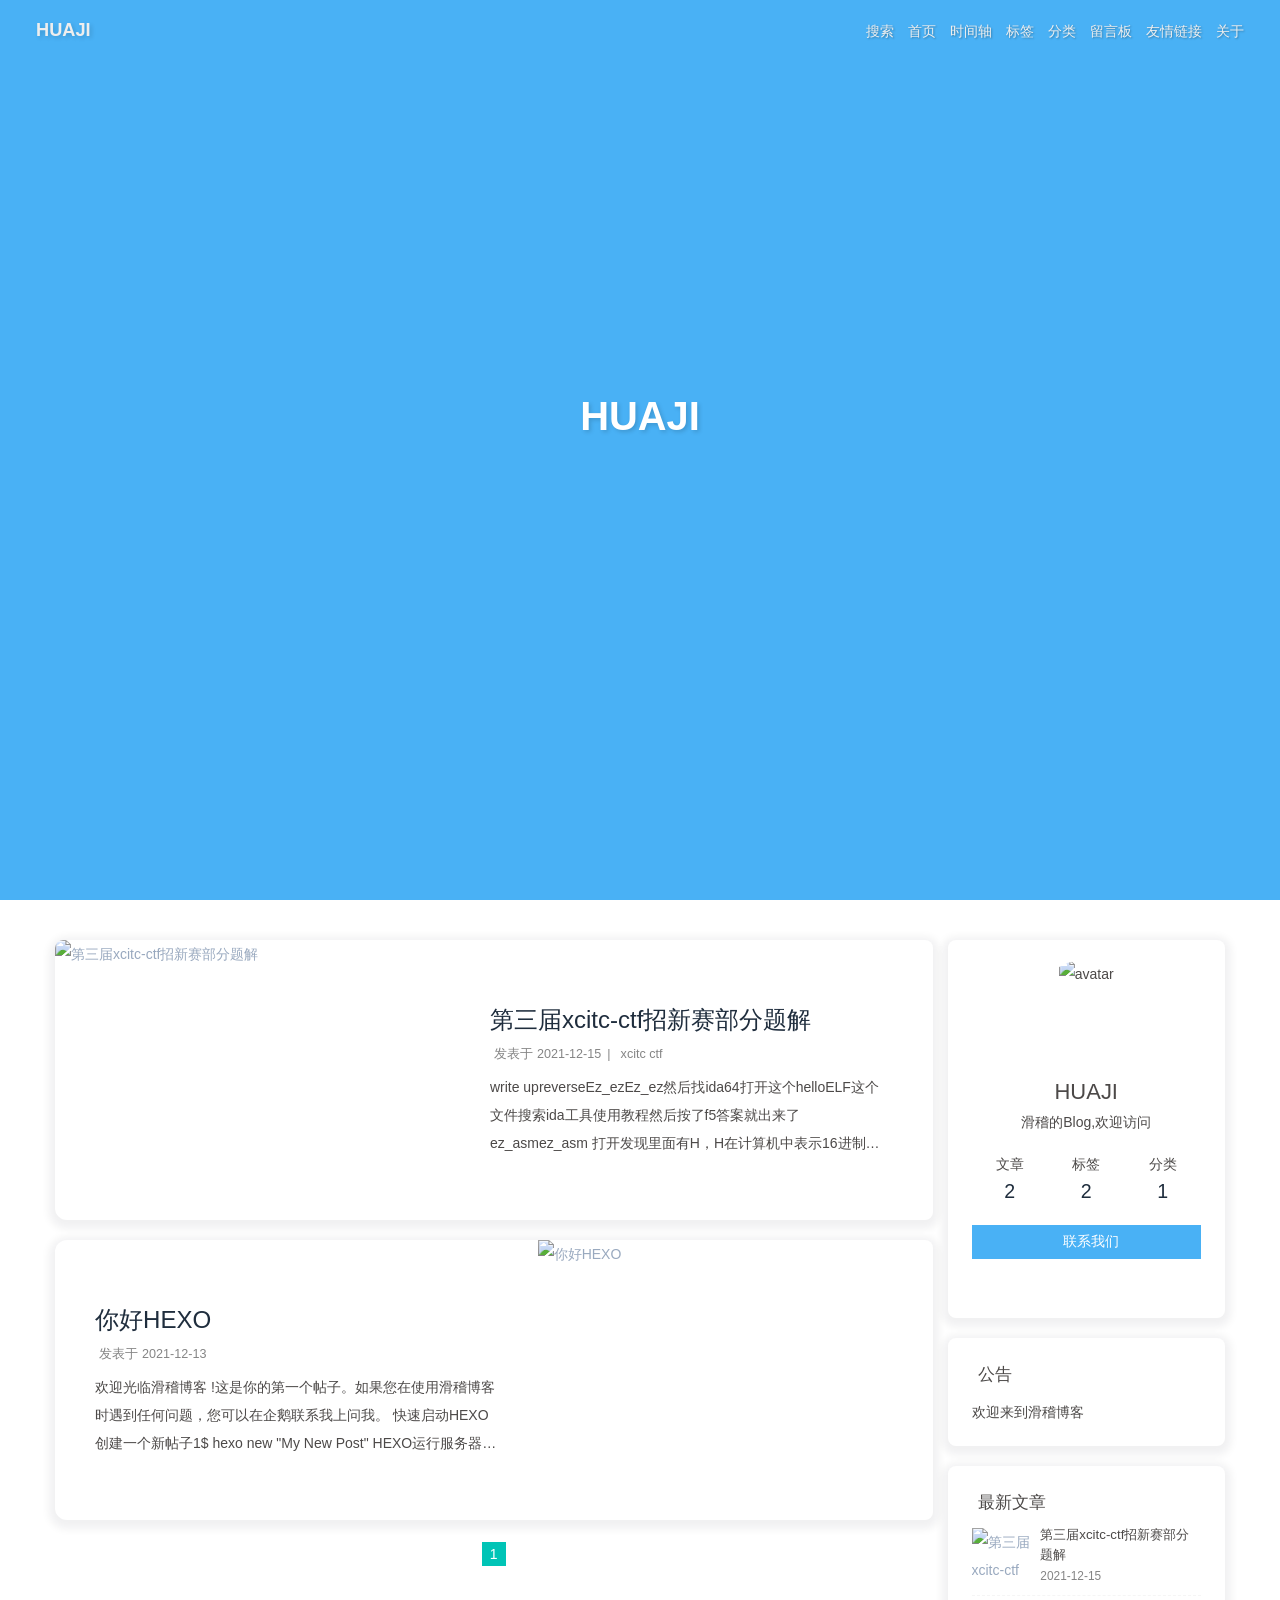
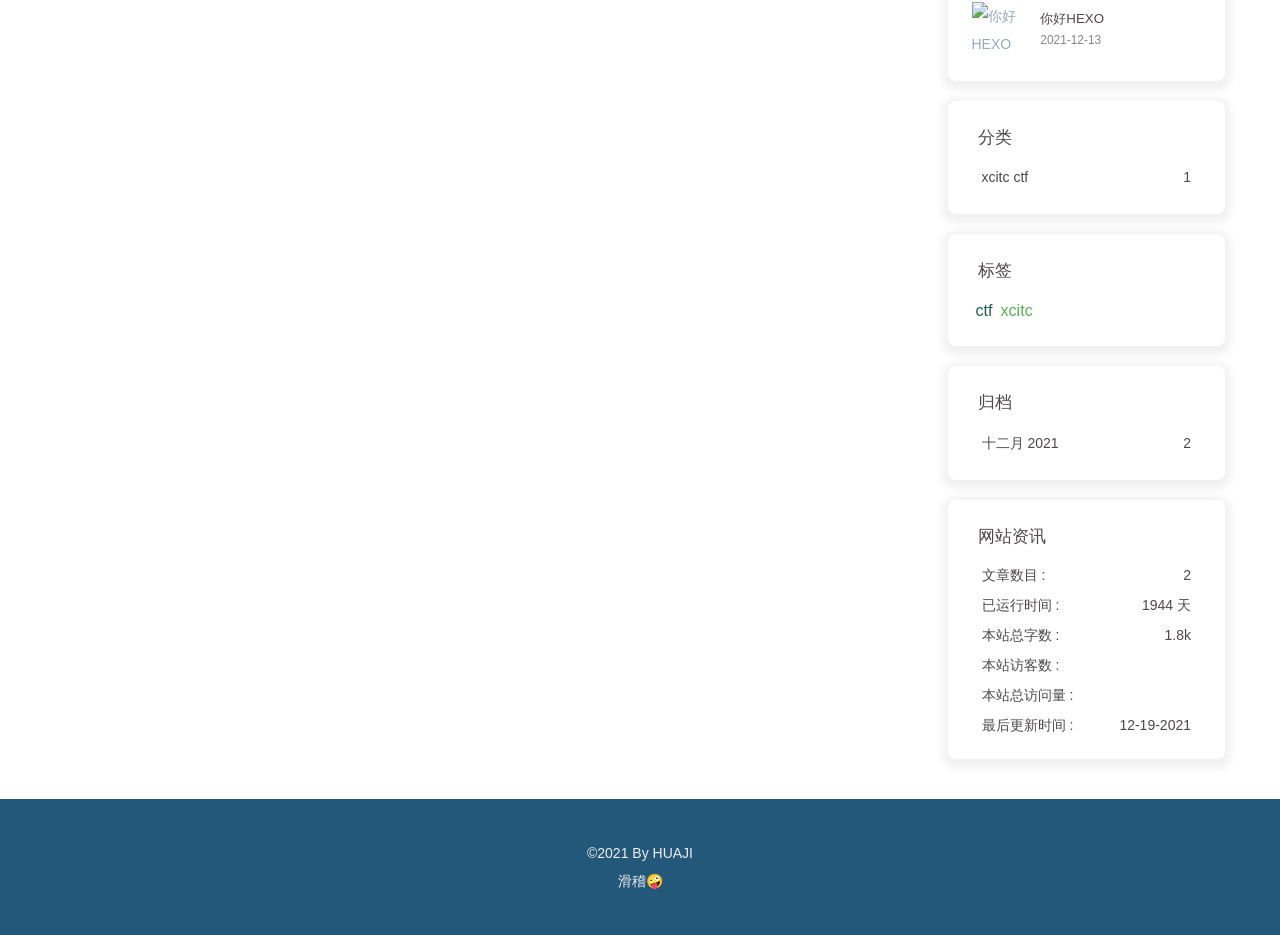
==== index.html @ 6707523e "Site updated: 2021-12-19 14:27:14" ====
<!DOCTYPE html><html lang="zh-CN" data-theme="light"><head><meta charset="UTF-8"><meta http-equiv="X-UA-Compatible" content="IE=edge"><meta name="viewport" content="width=device-width,initial-scale=1"><title>HUAJI - HUAJI</title><meta name="keywords" content="滑稽，滑稽的，滑稽的博客，这是一个滑稽的Blog，Funny The Bolg，Funny Bolg，"><meta name="author" content="HUAJI"><meta name="copyright" content="HUAJI"><meta name="format-detection" content="telephone=no"><meta name="theme-color" content="#ffffff"><meta name="description" content="滑稽的Blog,欢迎访问">
<meta property="og:type" content="website">
<meta property="og:title" content="HUAJI">
<meta property="og:url" content="https://huaji-ya.github.io/index.html">
<meta property="og:site_name" content="HUAJI">
<meta property="og:description" content="滑稽的Blog,欢迎访问">
<meta property="og:locale" content="zh_CN">
<meta property="og:image" content="https://www.helloimg.com/images/2021/08/10/Ct2WNr.jpg">
<meta property="article:author" content="HUAJI">
<meta property="article:tag" content="滑稽，滑稽的，滑稽的博客，这是一个滑稽的Blog，Funny The Bolg，Funny Bolg，">
<meta name="twitter:card" content="summary">
<meta name="twitter:image" content="https://www.helloimg.com/images/2021/08/10/Ct2WNr.jpg"><link rel="shortcut icon" href="https://gitee.com/huaji_admin/picgo/raw/master/img/1.png"><link rel="canonical" href="https://huaji-ya.github.io/"><link rel="preconnect" href="//cdn.jsdelivr.net"/><link rel="preconnect" href="//busuanzi.ibruce.info"/><link rel="stylesheet" href="/css/index.css"><link rel="stylesheet" href="https://cdn.jsdelivr.net/npm/@fortawesome/fontawesome-free/css/all.min.css" media="print" onload="this.media='all'"><script>const GLOBAL_CONFIG = { 
  root: '/',
  algolia: undefined,
  localSearch: {"path":"search.xml","languages":{"hits_empty":"找不到您查询的内容：${query}"}},
  translate: undefined,
  noticeOutdate: undefined,
  highlight: {"plugin":"highlighjs","highlightCopy":true,"highlightLang":true,"highlightHeightLimit":false},
  copy: {
    success: '复制成功',
    error: '复制错误',
    noSupport: '浏览器不支持'
  },
  relativeDate: {
    homepage: false,
    post: false
  },
  runtime: '天',
  date_suffix: {
    just: '刚刚',
    min: '分钟前',
    hour: '小时前',
    day: '天前',
    month: '个月前'
  },
  copyright: undefined,
  lightbox: 'fancybox',
  Snackbar: undefined,
  source: {
    jQuery: 'https://cdn.jsdelivr.net/npm/jquery@latest/dist/jquery.min.js',
    justifiedGallery: {
      js: 'https://cdn.jsdelivr.net/npm/justifiedGallery/dist/js/jquery.justifiedGallery.min.js',
      css: 'https://cdn.jsdelivr.net/npm/justifiedGallery/dist/css/justifiedGallery.min.css'
    },
    fancybox: {
      js: 'https://cdn.jsdelivr.net/npm/@fancyapps/fancybox@latest/dist/jquery.fancybox.min.js',
      css: 'https://cdn.jsdelivr.net/npm/@fancyapps/fancybox@latest/dist/jquery.fancybox.min.css'
    }
  },
  isPhotoFigcaption: false,
  islazyload: false,
  isanchor: false
}</script><script id="config-diff">var GLOBAL_CONFIG_SITE = {
  title: 'HUAJI',
  isPost: false,
  isHome: true,
  isHighlightShrink: false,
  isToc: false,
  postUpdate: '2021-12-19 14:27:12'
}</script><noscript><style type="text/css">
  #nav {
    opacity: 1
  }
  .justified-gallery img {
    opacity: 1
  }

  #recent-posts time,
  #post-meta time {
    display: inline !important
  }
</style></noscript><script>(win=>{
    win.saveToLocal = {
      set: function setWithExpiry(key, value, ttl) {
        if (ttl === 0) return
        const now = new Date()
        const expiryDay = ttl * 86400000
        const item = {
          value: value,
          expiry: now.getTime() + expiryDay,
        }
        localStorage.setItem(key, JSON.stringify(item))
      },

      get: function getWithExpiry(key) {
        const itemStr = localStorage.getItem(key)

        if (!itemStr) {
          return undefined
        }
        const item = JSON.parse(itemStr)
        const now = new Date()

        if (now.getTime() > item.expiry) {
          localStorage.removeItem(key)
          return undefined
        }
        return item.value
      }
    }
  
    win.getScript = url => new Promise((resolve, reject) => {
      const script = document.createElement('script')
      script.src = url
      script.async = true
      script.onerror = reject
      script.onload = script.onreadystatechange = function() {
        const loadState = this.readyState
        if (loadState && loadState !== 'loaded' && loadState !== 'complete') return
        script.onload = script.onreadystatechange = null
        resolve()
      }
      document.head.appendChild(script)
    })
  
      win.activateDarkMode = function () {
        document.documentElement.setAttribute('data-theme', 'dark')
        if (document.querySelector('meta[name="theme-color"]') !== null) {
          document.querySelector('meta[name="theme-color"]').setAttribute('content', '#0d0d0d')
        }
      }
      win.activateLightMode = function () {
        document.documentElement.setAttribute('data-theme', 'light')
        if (document.querySelector('meta[name="theme-color"]') !== null) {
          document.querySelector('meta[name="theme-color"]').setAttribute('content', '#ffffff')
        }
      }
      const t = saveToLocal.get('theme')
    
          if (t === 'dark') activateDarkMode()
          else if (t === 'light') activateLightMode()
        
      const asideStatus = saveToLocal.get('aside-status')
      if (asideStatus !== undefined) {
        if (asideStatus === 'hide') {
          document.documentElement.classList.add('hide-aside')
        } else {
          document.documentElement.classList.remove('hide-aside')
        }
      }
    
    const fontSizeVal = saveToLocal.get('global-font-size')
    if (fontSizeVal !== undefined) {
      document.documentElement.style.setProperty('--global-font-size', fontSizeVal + 'px')
    }
    
    const detectApple = () => {
      if (GLOBAL_CONFIG_SITE.isHome && /iPad|iPhone|iPod|Macintosh/.test(navigator.userAgent)){
        document.documentElement.classList.add('apple')
      }
    }
    detectApple()
    })(window)</script><meta name="generator" content="Hexo 5.4.0"></head><body><div id="loading-box"><div class="loading-left-bg"></div><div class="loading-right-bg"></div><div class="spinner-box"><div class="configure-border-1"><div class="configure-core"></div></div><div class="configure-border-2"><div class="configure-core"></div></div><div class="loading-word">加载中...</div></div></div><div id="web_bg"></div><div id="sidebar"><div id="menu-mask"></div><div id="sidebar-menus"><div class="avatar-img is-center"><img src="https://www.helloimg.com/images/2021/08/10/Ct2WNr.jpg" onerror="onerror=null;src='https://s4.ax1x.com/2021/12/15/ozqJfg.gif'" alt="avatar"/></div><div class="site-data"><div class="data-item is-center"><div class="data-item-link"><a href="/archives/"><div class="headline">文章</div><div class="length-num">2</div></a></div></div><div class="data-item is-center"><div class="data-item-link"><a href="/tags/"><div class="headline">标签</div><div class="length-num">2</div></a></div></div><div class="data-item is-center"><div class="data-item-link"><a href="/categories/"><div class="headline">分类</div><div class="length-num">1</div></a></div></div></div><hr/><div class="menus_items"><div class="menus_item"><a class="site-page" href="/"><i class="fa-fw fas fa-home"></i><span> 首页</span></a></div><div class="menus_item"><a class="site-page" href="/archives/"><i class="fa-fw fas fa-archive"></i><span> 时间轴</span></a></div><div class="menus_item"><a class="site-page" href="/tags/"><i class="fa-fw fas fa-tags"></i><span> 标签</span></a></div><div class="menus_item"><a class="site-page" href="/categories/"><i class="fa-fw fas fa-folder-open"></i><span> 分类</span></a></div><div class="menus_item"><a class="site-page" href="/messageboard/"><i class="fa-fw fas fa-paper-plane"></i><span> 留言板</span></a></div><div class="menus_item"><a class="site-page" href="/link/"><i class="fa-fw fas fa-link"></i><span> 友情链接</span></a></div><div class="menus_item"><a class="site-page" href="/about/"><i class="fa-fw fas fa-heart"></i><span> 关于</span></a></div></div></div></div><div class="page" id="body-wrap"><header class="full_page" id="page-header" style="background-image: url('https://www.helloimg.com/images/2021/12/14/Glvz9g.jpg')"><nav id="nav"><span id="blog_name"><a id="site-name" href="/">HUAJI</a></span><div id="menus"><div id="search-button"><a class="site-page social-icon search"><i class="fas fa-search fa-fw"></i><span> 搜索</span></a></div><div class="menus_items"><div class="menus_item"><a class="site-page" href="/"><i class="fa-fw fas fa-home"></i><span> 首页</span></a></div><div class="menus_item"><a class="site-page" href="/archives/"><i class="fa-fw fas fa-archive"></i><span> 时间轴</span></a></div><div class="menus_item"><a class="site-page" href="/tags/"><i class="fa-fw fas fa-tags"></i><span> 标签</span></a></div><div class="menus_item"><a class="site-page" href="/categories/"><i class="fa-fw fas fa-folder-open"></i><span> 分类</span></a></div><div class="menus_item"><a class="site-page" href="/messageboard/"><i class="fa-fw fas fa-paper-plane"></i><span> 留言板</span></a></div><div class="menus_item"><a class="site-page" href="/link/"><i class="fa-fw fas fa-link"></i><span> 友情链接</span></a></div><div class="menus_item"><a class="site-page" href="/about/"><i class="fa-fw fas fa-heart"></i><span> 关于</span></a></div></div><div id="toggle-menu"><a class="site-page"><i class="fas fa-bars fa-fw"></i></a></div></div></nav><div id="site-info"><h1 id="site-title">HUAJI</h1><div id="site-subtitle"><span id="subtitle"></span></div><div id="site_social_icons"><a class="social-icon" href="https://github.com/huaji-ya" target="_blank" title="Github"><i class="fab fa-github"></i></a><a class="social-icon" href="mailto:3514825663@qq.com" target="_blank" title="Email"><i class="fas fa-envelope"></i></a></div></div><div id="scroll-down"><i class="fas fa-angle-down scroll-down-effects"></i></div></header><main class="layout" id="content-inner"><div class="recent-posts" id="recent-posts"><div class="recent-post-item"><div class="post_cover left_radius"><a href="/2021/12/15/%E7%AC%AC%E4%B8%89%E5%B1%8Axcitc-ctf%E6%8B%9B%E6%96%B0%E8%B5%9B%E9%83%A8%E5%88%86%E9%A2%98%E8%A7%A3/" title="第三届xcitc-ctf招新赛部分题解">     <img class="post_bg" src="https://b.zhutix.com/bizhi/ysdmnh/08.jpg" onerror="this.onerror=null;this.src='https://s4.ax1x.com/2021/12/15/ozqEFO.jpg'" alt="第三届xcitc-ctf招新赛部分题解"></a></div><div class="recent-post-info"><a class="article-title" href="/2021/12/15/%E7%AC%AC%E4%B8%89%E5%B1%8Axcitc-ctf%E6%8B%9B%E6%96%B0%E8%B5%9B%E9%83%A8%E5%88%86%E9%A2%98%E8%A7%A3/" title="第三届xcitc-ctf招新赛部分题解">第三届xcitc-ctf招新赛部分题解</a><div class="article-meta-wrap"><span class="post-meta-date"><i class="far fa-calendar-alt"></i><span class="article-meta-label">发表于</span><time datetime="2021-12-15T02:11:10.006Z" title="发表于 2021-12-15 10:11:10">2021-12-15</time></span><span class="article-meta"><span class="article-meta__separator">|</span><i class="fas fa-inbox"></i><a class="article-meta__categories" href="/categories/xcitc-ctf/">xcitc ctf</a></span></div><div class="content">write upreverseEz_ezEz_ez然后找ida64打开这个helloELF这个文件搜索ida工具使用教程然后按了f5答案就出来了
ez_asmez_asm 打开发现里面有H，H在计算机中表示16进制，让后尝试16进制转换为10进制让后换算出来ASCII
依次类推转换完就是pflag{Hello_Assembly}
welcome_loginwelcome_login下载发现是一个可执行文件然后使用ida64打开发现没有然后使用ida32位打开选中几个字段然后跳转到地址然后上下找发现分成三段然后一个一个复制让后就出来了答案
WEB欢迎欢迎欢迎欢迎题首先打开里面的连接，习惯性的按f12查看内存中的源代码发现里面又一行注释falg.txt让后在端口后面/flag.txt发现flag{welcome_to_xcitc_21}
easyphpeasyphp进入先看if 条件 发现是get传参数flag如果等于0就输出结果
让后就开始做题端口后面加/?flag[]=0 结果就出来了flag{f97c5d29941bfb1b2fdab0874906ab82}
还不能相同？还不能相同？ ...</div></div></div><div class="recent-post-item"><div class="post_cover right_radius"><a href="/2021/12/13/hello-world/" title="你好HEXO">     <img class="post_bg" src="https://b.zhutix.com/bizhi/ysdmnh/05.jpg" onerror="this.onerror=null;this.src='https://s4.ax1x.com/2021/12/15/ozqEFO.jpg'" alt="你好HEXO"></a></div><div class="recent-post-info"><a class="article-title" href="/2021/12/13/hello-world/" title="你好HEXO">你好HEXO</a><div class="article-meta-wrap"><span class="post-meta-date"><i class="far fa-calendar-alt"></i><span class="article-meta-label">发表于</span><time datetime="2021-12-13T12:26:33.078Z" title="发表于 2021-12-13 20:26:33">2021-12-13</time></span></div><div class="content">欢迎光临滑稽博客 !这是你的第一个帖子。如果您在使用滑稽博客时遇到任何问题，您可以在企鹅联系我上问我。
快速启动HEXO创建一个新帖子1$ hexo new &quot;My New Post&quot;

HEXO运行服务器1$ hexo server

HEXO运行服务器1$ hexo generate

HEXO部署到远程站点1$ hexo deploy
</div></div></div><nav id="pagination"><div class="pagination"><span class="page-number current">1</span></div></nav></div><div class="aside-content" id="aside-content"><div class="card-widget card-info"><div class="is-center"><div class="avatar-img"><img src="https://www.helloimg.com/images/2021/08/10/Ct2WNr.jpg" onerror="this.onerror=null;this.src='https://s4.ax1x.com/2021/12/15/ozqJfg.gif'" alt="avatar"/></div><div class="author-info__name">HUAJI</div><div class="author-info__description">滑稽的Blog,欢迎访问</div></div><div class="card-info-data"><div class="card-info-data-item is-center"><a href="/archives/"><div class="headline">文章</div><div class="length-num">2</div></a></div><div class="card-info-data-item is-center"><a href="/tags/"><div class="headline">标签</div><div class="length-num">2</div></a></div><div class="card-info-data-item is-center"><a href="/categories/"><div class="headline">分类</div><div class="length-num">1</div></a></div></div><a class="button--animated" id="card-info-btn" target="_blank" rel="noopener" href="http://huajinet.cc/"><i class="fab fa-github"></i><span>联系我们</span></a><div class="card-info-social-icons is-center"><a class="social-icon" href="https://github.com/huaji-ya" target="_blank" title="Github"><i class="fab fa-github"></i></a><a class="social-icon" href="mailto:3514825663@qq.com" target="_blank" title="Email"><i class="fas fa-envelope"></i></a></div></div><div class="card-widget card-announcement"><div class="item-headline"><i class="fas fa-bullhorn card-announcement-animation"></i><span>公告</span></div><div class="announcement_content">欢迎来到滑稽博客</div></div><div class="sticky_layout"><div class="card-widget card-recent-post"><div class="item-headline"><i class="fas fa-history"></i><span>最新文章</span></div><div class="aside-list"><div class="aside-list-item"><a class="thumbnail" href="/2021/12/15/%E7%AC%AC%E4%B8%89%E5%B1%8Axcitc-ctf%E6%8B%9B%E6%96%B0%E8%B5%9B%E9%83%A8%E5%88%86%E9%A2%98%E8%A7%A3/" title="第三届xcitc-ctf招新赛部分题解"><img src="https://b.zhutix.com/bizhi/ysdmnh/08.jpg" onerror="this.onerror=null;this.src='https://s4.ax1x.com/2021/12/15/ozqEFO.jpg'" alt="第三届xcitc-ctf招新赛部分题解"/></a><div class="content"><a class="title" href="/2021/12/15/%E7%AC%AC%E4%B8%89%E5%B1%8Axcitc-ctf%E6%8B%9B%E6%96%B0%E8%B5%9B%E9%83%A8%E5%88%86%E9%A2%98%E8%A7%A3/" title="第三届xcitc-ctf招新赛部分题解">第三届xcitc-ctf招新赛部分题解</a><time datetime="2021-12-15T02:11:10.006Z" title="发表于 2021-12-15 10:11:10">2021-12-15</time></div></div><div class="aside-list-item"><a class="thumbnail" href="/2021/12/13/hello-world/" title="你好HEXO"><img src="https://b.zhutix.com/bizhi/ysdmnh/05.jpg" onerror="this.onerror=null;this.src='https://s4.ax1x.com/2021/12/15/ozqEFO.jpg'" alt="你好HEXO"/></a><div class="content"><a class="title" href="/2021/12/13/hello-world/" title="你好HEXO">你好HEXO</a><time datetime="2021-12-13T12:26:33.078Z" title="发表于 2021-12-13 20:26:33">2021-12-13</time></div></div></div></div><div class="card-widget card-categories"><div class="item-headline">
            <i class="fas fa-folder-open"></i>
            <span>分类</span>
            
            </div>
            <ul class="card-category-list" id="aside-cat-list">
            <li class="card-category-list-item "><a class="card-category-list-link" href="/categories/xcitc-ctf/"><span class="card-category-list-name">xcitc ctf</span><span class="card-category-list-count">1</span></a></li>
            </ul></div><div class="card-widget card-tags"><div class="item-headline"><i class="fas fa-tags"></i><span>标签</span></div><div class="card-tag-cloud"><a href="/tags/ctf/" style="font-size: 1.15em; color: rgb(30, 93, 83)">ctf</a><a href="/tags/xcitc/" style="font-size: 1.15em; color: rgb(86, 179, 79)">xcitc</a></div></div><div class="card-widget card-archives"><div class="item-headline"><i class="fas fa-archive"></i><span>归档</span></div><ul class="card-archive-list"><li class="card-archive-list-item"><a class="card-archive-list-link" href="/archives/2021/12/"><span class="card-archive-list-date">十二月 2021</span><span class="card-archive-list-count">2</span></a></li></ul></div><div class="card-widget card-webinfo"><div class="item-headline"><i class="fas fa-chart-line"></i><span>网站资讯</span></div><div class="webinfo"><div class="webinfo-item"><div class="item-name">文章数目 :</div><div class="item-count">2</div></div><div class="webinfo-item"><div class="item-name">已运行时间 :</div><div class="item-count" id="runtimeshow" data-publishDate="2021-08-09T16:00:00.000Z"></div></div><div class="webinfo-item"><div class="item-name">本站总字数 :</div><div class="item-count">1.8k</div></div><div class="webinfo-item"><div class="item-name">本站访客数 :</div><div class="item-count" id="busuanzi_value_site_uv"></div></div><div class="webinfo-item"><div class="item-name">本站总访问量 :</div><div class="item-count" id="busuanzi_value_site_pv"></div></div><div class="webinfo-item"><div class="item-name">最后更新时间 :</div><div class="item-count" id="last-push-date" data-lastPushDate="2021-12-19T06:27:12.243Z"></div></div></div></div></div></div></main><footer id="footer" style="background-image: url('https://www.helloimg.com/images/2021/12/14/Glvz9g.jpg')"><div id="footer-wrap"><div class="copyright">&copy;2021 By HUAJI</div><div class="footer_custom_text">滑稽🤪</div></div></footer></div><div id="rightside"><div id="rightside-config-hide"><button id="font-plus" type="button" title="放大字体"><i class="fas fa-plus"></i></button><button id="font-minus" type="button" title="缩小字体"><i class="fas fa-minus"></i></button><button id="darkmode" type="button" title="浅色和深色模式转换"><i class="fas fa-adjust"></i></button><button id="hide-aside-btn" type="button" title="单栏和双栏切换"><i class="fas fa-arrows-alt-h"></i></button></div><div id="rightside-config-show"><button id="rightside_config" type="button" title="设置"><i class="fas fa-cog fa-spin"></i></button><button id="go-up" type="button" title="回到顶部"><i class="fas fa-arrow-up"></i></button></div></div><div id="local-search"><div class="search-dialog"><div class="search-dialog__title" id="local-search-title">本地搜索</div><div id="local-input-panel"><div id="local-search-input"><div class="local-search-box"><input class="local-search-box--input" placeholder="搜索文章" type="text"/></div></div></div><hr/><div id="local-search-results"></div><span class="search-close-button"><i class="fas fa-times"></i></span></div><div id="search-mask"></div></div><div><script src="/js/utils.js"></script><script src="/js/main.js"></script><script src="https://cdn.jsdelivr.net/npm/instant.page/instantpage.min.js" type="module"></script><script src="/js/search/local-search.js"></script><script>var preloader = {
  endLoading: () => {
    document.body.style.overflow = 'auto';
    document.getElementById('loading-box').classList.add("loaded")
  },
  initLoading: () => {
    document.body.style.overflow = '';
    document.getElementById('loading-box').classList.remove("loaded")

  }
}
window.addEventListener('load',preloader.endLoading())</script><div class="js-pjax"><script>function subtitleType () {
  fetch('https://v1.hitokoto.cn')
    .then(response => response.json())
    .then(data => {
      if (true) {
        var from = '出自 ' + data.from
        var sub = "".length == 0 ? new Array() : "".split(',')
        var both = sub.unshift(data.hitokoto, from)
        var typed = new Typed('#subtitle', {
          strings: sub,
          startDelay: 300,
          typeSpeed: 150,
          loop: true,
          backSpeed: 50,
        })
      } else {
        document.getElementById('subtitle').innerHTML = data.hitokoto
      }
    })
}

if (true) {
  if (typeof Typed === 'function') {
    subtitleType()
  } else {
    getScript('https://cdn.jsdelivr.net/npm/typed.js/lib/typed.min.js').then(subtitleType)
  }
} else {
  subtitleType()
}
</script></div><canvas class="fireworks" mobile="false"></canvas><script src="https://cdn.jsdelivr.net/npm/butterfly-extsrc@1/dist/fireworks.min.js"></script><script defer="defer" id="fluttering_ribbon" mobile="true" src="https://cdn.jsdelivr.net/npm/butterfly-extsrc@1/dist/canvas-fluttering-ribbon.min.js"></script><script src="https://cdn.jsdelivr.net/npm/butterfly-extsrc@1/dist/activate-power-mode.min.js"></script><script>POWERMODE.colorful = true;
POWERMODE.shake = true;
POWERMODE.mobile = false;
document.body.addEventListener('input', POWERMODE);
</script><script id="click-heart" src="https://cdn.jsdelivr.net/npm/butterfly-extsrc@1/dist/click-heart.min.js" async="async" mobile="false"></script><script async data-pjax src="//busuanzi.ibruce.info/busuanzi/2.3/busuanzi.pure.mini.js"></script></div></body></html>
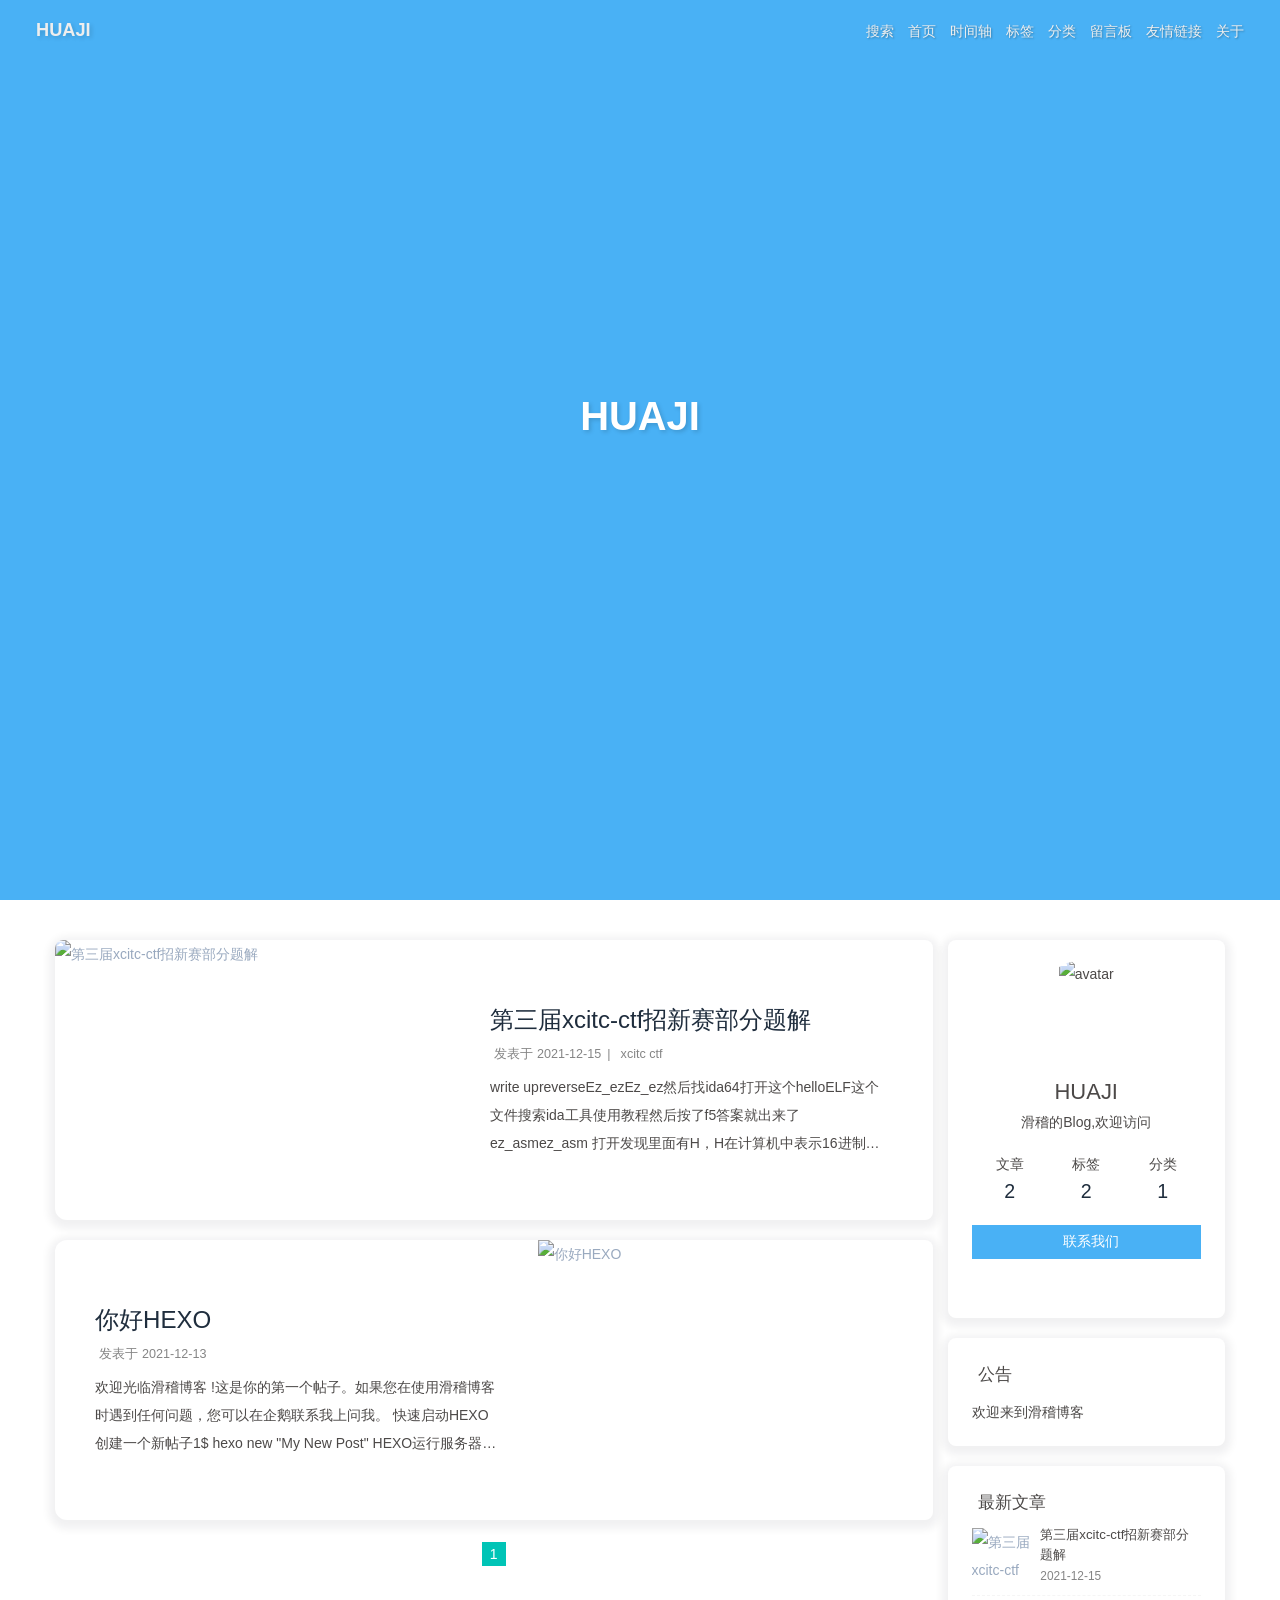
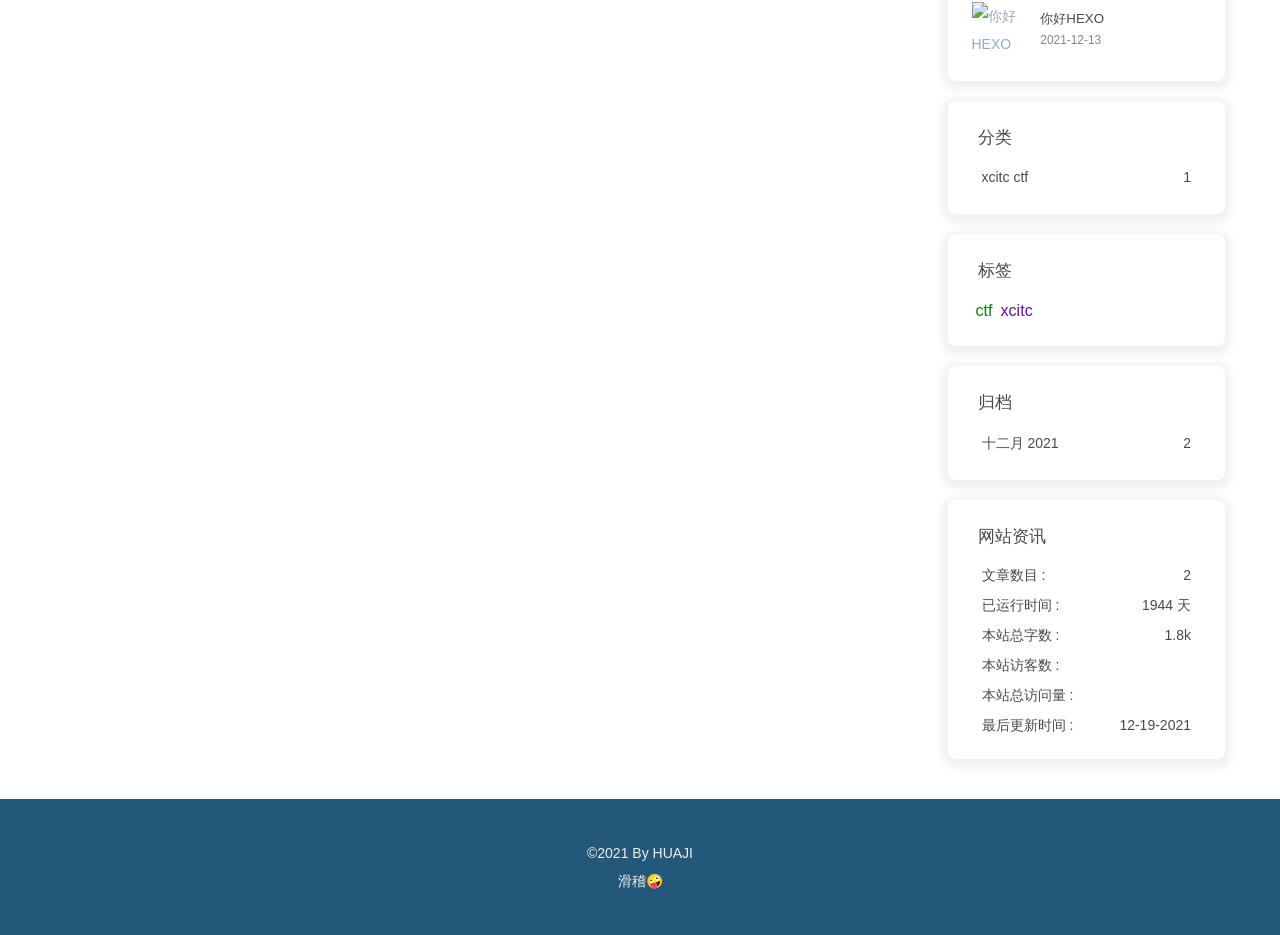
==== commit 26725593: "Site updated: 2021-12-19 14:27:55" ====
--- a/index.html
+++ b/index.html
@@ -56,7 +56,7 @@
   isHome: true,
   isHighlightShrink: false,
   isToc: false,
-  postUpdate: '2021-12-19 14:27:12'
+  postUpdate: '2021-12-19 14:27:53'
 }</script><noscript><style type="text/css">
   #nav {
     opacity: 1
@@ -172,7 +172,7 @@
             </div>
             <ul class="card-category-list" id="aside-cat-list">
             <li class="card-category-list-item "><a class="card-category-list-link" href="/categories/xcitc-ctf/"><span class="card-category-list-name">xcitc ctf</span><span class="card-category-list-count">1</span></a></li>
-            </ul></div><div class="card-widget card-tags"><div class="item-headline"><i class="fas fa-tags"></i><span>标签</span></div><div class="card-tag-cloud"><a href="/tags/ctf/" style="font-size: 1.15em; color: rgb(30, 93, 83)">ctf</a><a href="/tags/xcitc/" style="font-size: 1.15em; color: rgb(86, 179, 79)">xcitc</a></div></div><div class="card-widget card-archives"><div class="item-headline"><i class="fas fa-archive"></i><span>归档</span></div><ul class="card-archive-list"><li class="card-archive-list-item"><a class="card-archive-list-link" href="/archives/2021/12/"><span class="card-archive-list-date">十二月 2021</span><span class="card-archive-list-count">2</span></a></li></ul></div><div class="card-widget card-webinfo"><div class="item-headline"><i class="fas fa-chart-line"></i><span>网站资讯</span></div><div class="webinfo"><div class="webinfo-item"><div class="item-name">文章数目 :</div><div class="item-count">2</div></div><div class="webinfo-item"><div class="item-name">已运行时间 :</div><div class="item-count" id="runtimeshow" data-publishDate="2021-08-09T16:00:00.000Z"></div></div><div class="webinfo-item"><div class="item-name">本站总字数 :</div><div class="item-count">1.8k</div></div><div class="webinfo-item"><div class="item-name">本站访客数 :</div><div class="item-count" id="busuanzi_value_site_uv"></div></div><div class="webinfo-item"><div class="item-name">本站总访问量 :</div><div class="item-count" id="busuanzi_value_site_pv"></div></div><div class="webinfo-item"><div class="item-name">最后更新时间 :</div><div class="item-count" id="last-push-date" data-lastPushDate="2021-12-19T06:27:12.243Z"></div></div></div></div></div></div></main><footer id="footer" style="background-image: url('https://www.helloimg.com/images/2021/12/14/Glvz9g.jpg')"><div id="footer-wrap"><div class="copyright">&copy;2021 By HUAJI</div><div class="footer_custom_text">滑稽🤪</div></div></footer></div><div id="rightside"><div id="rightside-config-hide"><button id="font-plus" type="button" title="放大字体"><i class="fas fa-plus"></i></button><button id="font-minus" type="button" title="缩小字体"><i class="fas fa-minus"></i></button><button id="darkmode" type="button" title="浅色和深色模式转换"><i class="fas fa-adjust"></i></button><button id="hide-aside-btn" type="button" title="单栏和双栏切换"><i class="fas fa-arrows-alt-h"></i></button></div><div id="rightside-config-show"><button id="rightside_config" type="button" title="设置"><i class="fas fa-cog fa-spin"></i></button><button id="go-up" type="button" title="回到顶部"><i class="fas fa-arrow-up"></i></button></div></div><div id="local-search"><div class="search-dialog"><div class="search-dialog__title" id="local-search-title">本地搜索</div><div id="local-input-panel"><div id="local-search-input"><div class="local-search-box"><input class="local-search-box--input" placeholder="搜索文章" type="text"/></div></div></div><hr/><div id="local-search-results"></div><span class="search-close-button"><i class="fas fa-times"></i></span></div><div id="search-mask"></div></div><div><script src="/js/utils.js"></script><script src="/js/main.js"></script><script src="https://cdn.jsdelivr.net/npm/instant.page/instantpage.min.js" type="module"></script><script src="/js/search/local-search.js"></script><script>var preloader = {
+            </ul></div><div class="card-widget card-tags"><div class="item-headline"><i class="fas fa-tags"></i><span>标签</span></div><div class="card-tag-cloud"><a href="/tags/ctf/" style="font-size: 1.15em; color: rgb(5, 129, 20)">ctf</a><a href="/tags/xcitc/" style="font-size: 1.15em; color: rgb(107, 12, 190)">xcitc</a></div></div><div class="card-widget card-archives"><div class="item-headline"><i class="fas fa-archive"></i><span>归档</span></div><ul class="card-archive-list"><li class="card-archive-list-item"><a class="card-archive-list-link" href="/archives/2021/12/"><span class="card-archive-list-date">十二月 2021</span><span class="card-archive-list-count">2</span></a></li></ul></div><div class="card-widget card-webinfo"><div class="item-headline"><i class="fas fa-chart-line"></i><span>网站资讯</span></div><div class="webinfo"><div class="webinfo-item"><div class="item-name">文章数目 :</div><div class="item-count">2</div></div><div class="webinfo-item"><div class="item-name">已运行时间 :</div><div class="item-count" id="runtimeshow" data-publishDate="2021-08-09T16:00:00.000Z"></div></div><div class="webinfo-item"><div class="item-name">本站总字数 :</div><div class="item-count">1.8k</div></div><div class="webinfo-item"><div class="item-name">本站访客数 :</div><div class="item-count" id="busuanzi_value_site_uv"></div></div><div class="webinfo-item"><div class="item-name">本站总访问量 :</div><div class="item-count" id="busuanzi_value_site_pv"></div></div><div class="webinfo-item"><div class="item-name">最后更新时间 :</div><div class="item-count" id="last-push-date" data-lastPushDate="2021-12-19T06:27:53.160Z"></div></div></div></div></div></div></main><footer id="footer" style="background-image: url('https://www.helloimg.com/images/2021/12/14/Glvz9g.jpg')"><div id="footer-wrap"><div class="copyright">&copy;2021 By HUAJI</div><div class="footer_custom_text">滑稽🤪</div></div></footer></div><div id="rightside"><div id="rightside-config-hide"><button id="font-plus" type="button" title="放大字体"><i class="fas fa-plus"></i></button><button id="font-minus" type="button" title="缩小字体"><i class="fas fa-minus"></i></button><button id="darkmode" type="button" title="浅色和深色模式转换"><i class="fas fa-adjust"></i></button><button id="hide-aside-btn" type="button" title="单栏和双栏切换"><i class="fas fa-arrows-alt-h"></i></button></div><div id="rightside-config-show"><button id="rightside_config" type="button" title="设置"><i class="fas fa-cog fa-spin"></i></button><button id="go-up" type="button" title="回到顶部"><i class="fas fa-arrow-up"></i></button></div></div><div id="local-search"><div class="search-dialog"><div class="search-dialog__title" id="local-search-title">本地搜索</div><div id="local-input-panel"><div id="local-search-input"><div class="local-search-box"><input class="local-search-box--input" placeholder="搜索文章" type="text"/></div></div></div><hr/><div id="local-search-results"></div><span class="search-close-button"><i class="fas fa-times"></i></span></div><div id="search-mask"></div></div><div><script src="/js/utils.js"></script><script src="/js/main.js"></script><script src="https://cdn.jsdelivr.net/npm/instant.page/instantpage.min.js" type="module"></script><script src="/js/search/local-search.js"></script><script>var preloader = {
   endLoading: () => {
     document.body.style.overflow = 'auto';
     document.getElementById('loading-box').classList.add("loaded")
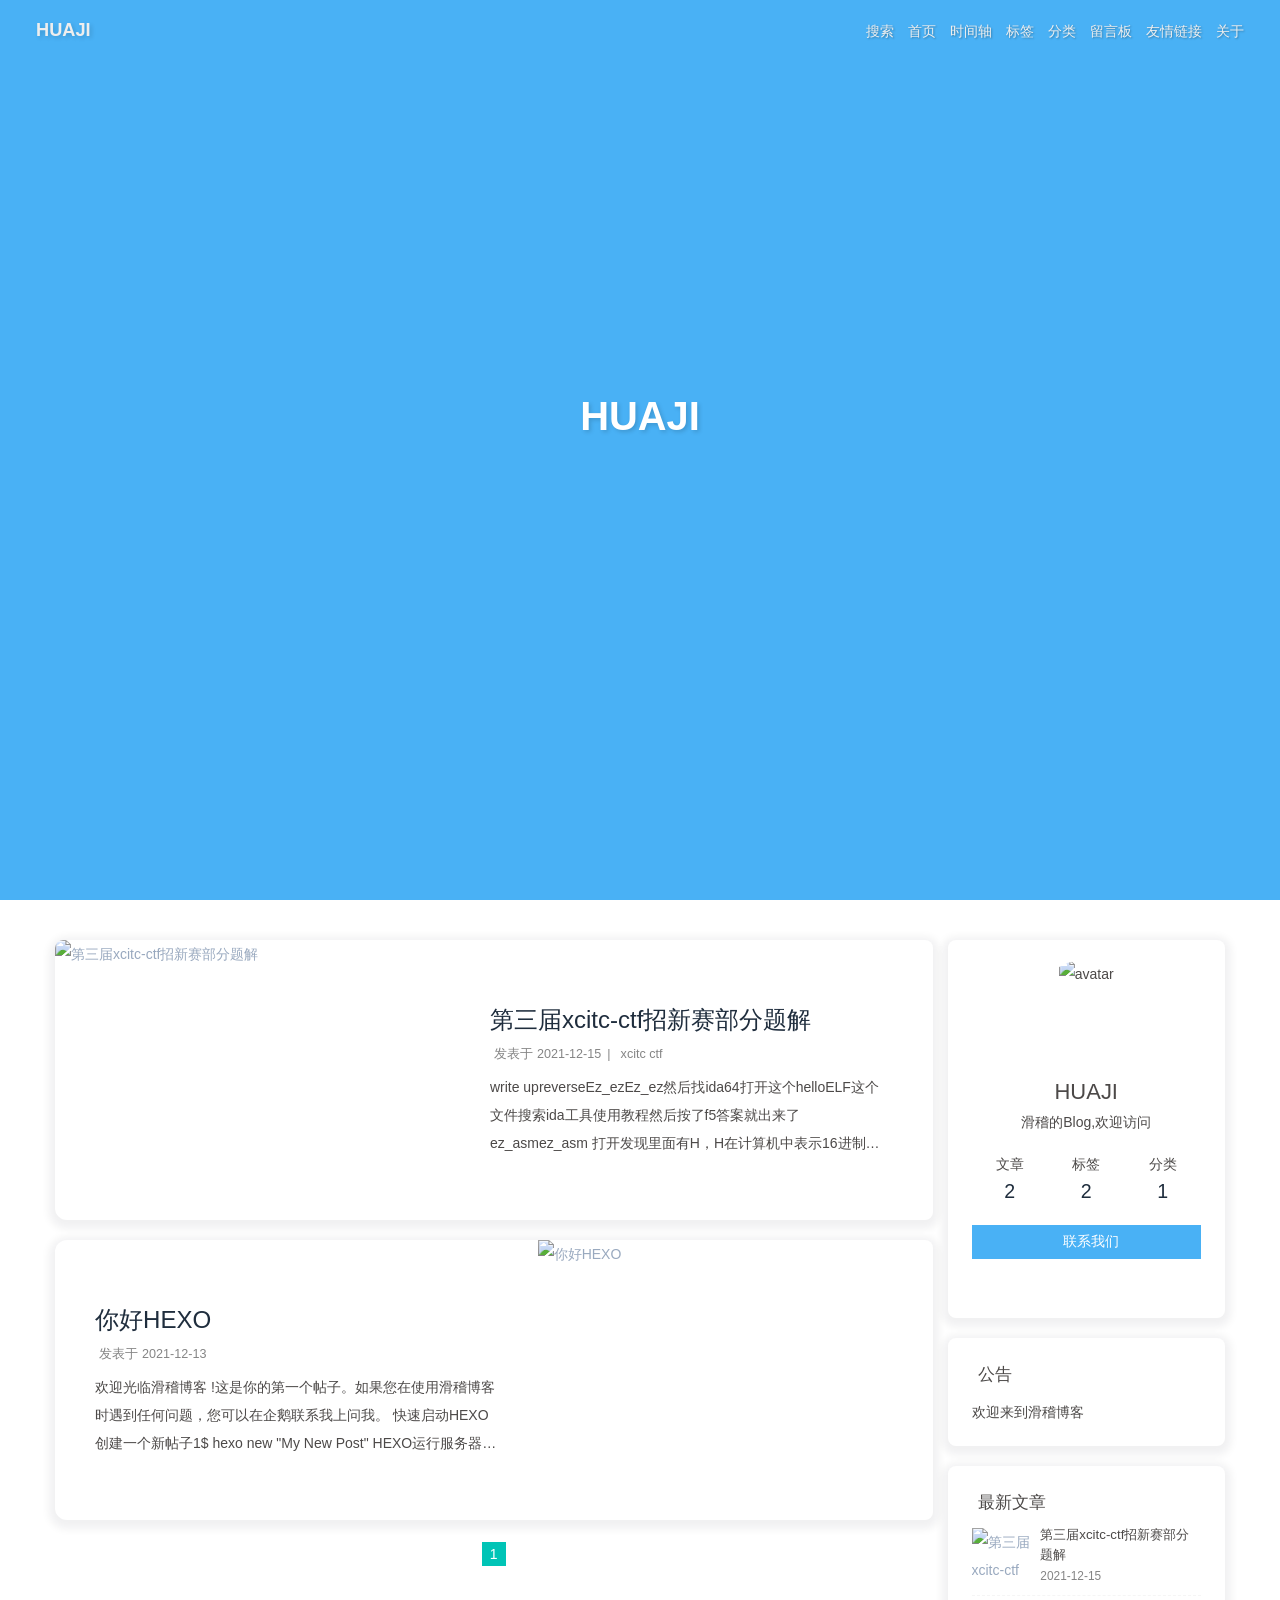
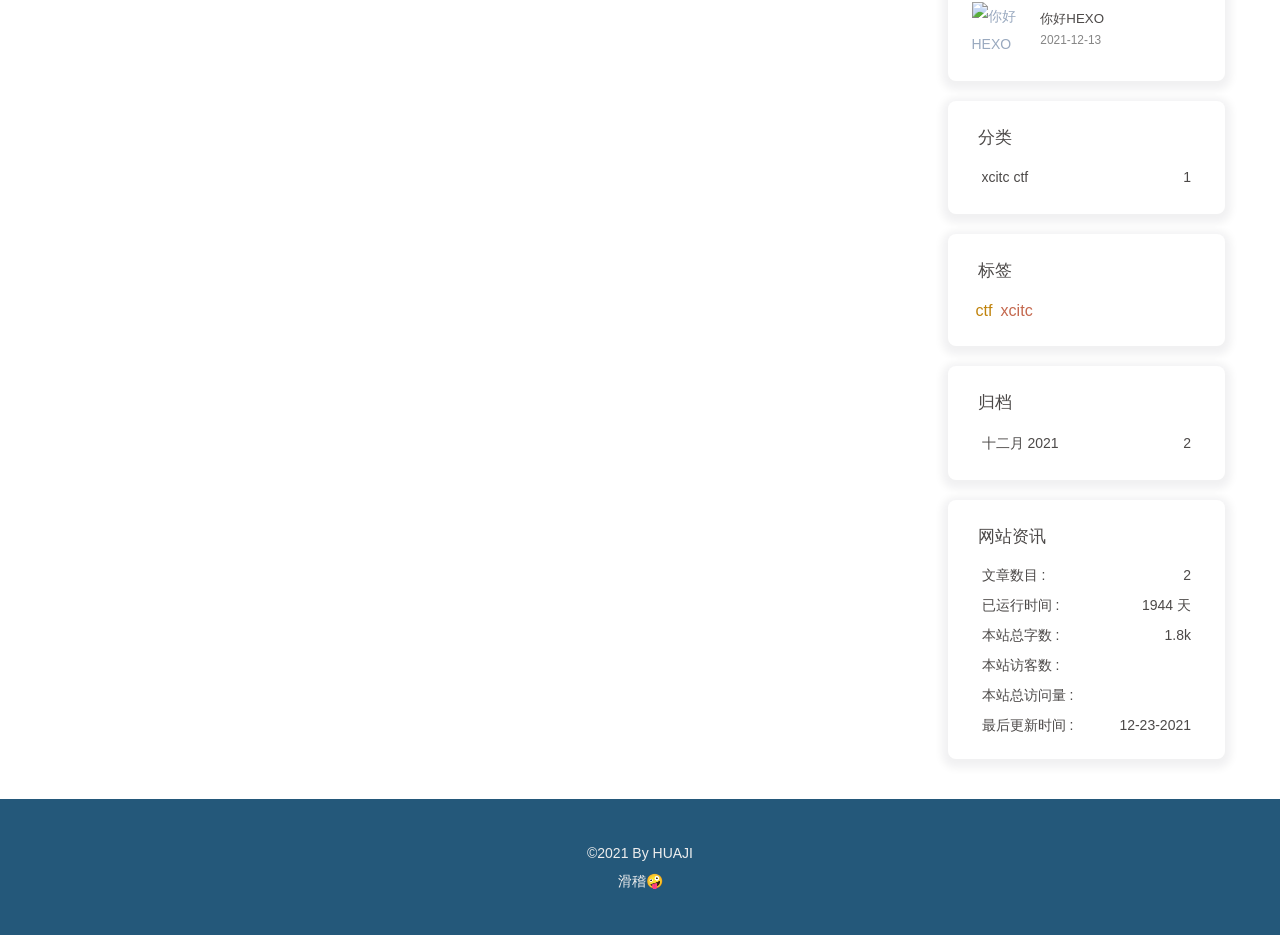
==== commit 72e3577b: "Site updated: 2021-12-23 14:19:37" ====
--- a/index.html
+++ b/index.html
@@ -56,7 +56,7 @@
   isHome: true,
   isHighlightShrink: false,
   isToc: false,
-  postUpdate: '2021-12-19 14:27:53'
+  postUpdate: '2021-12-23 14:19:35'
 }</script><noscript><style type="text/css">
   #nav {
     opacity: 1
@@ -172,7 +172,7 @@
             </div>
             <ul class="card-category-list" id="aside-cat-list">
             <li class="card-category-list-item "><a class="card-category-list-link" href="/categories/xcitc-ctf/"><span class="card-category-list-name">xcitc ctf</span><span class="card-category-list-count">1</span></a></li>
-            </ul></div><div class="card-widget card-tags"><div class="item-headline"><i class="fas fa-tags"></i><span>标签</span></div><div class="card-tag-cloud"><a href="/tags/ctf/" style="font-size: 1.15em; color: rgb(5, 129, 20)">ctf</a><a href="/tags/xcitc/" style="font-size: 1.15em; color: rgb(107, 12, 190)">xcitc</a></div></div><div class="card-widget card-archives"><div class="item-headline"><i class="fas fa-archive"></i><span>归档</span></div><ul class="card-archive-list"><li class="card-archive-list-item"><a class="card-archive-list-link" href="/archives/2021/12/"><span class="card-archive-list-date">十二月 2021</span><span class="card-archive-list-count">2</span></a></li></ul></div><div class="card-widget card-webinfo"><div class="item-headline"><i class="fas fa-chart-line"></i><span>网站资讯</span></div><div class="webinfo"><div class="webinfo-item"><div class="item-name">文章数目 :</div><div class="item-count">2</div></div><div class="webinfo-item"><div class="item-name">已运行时间 :</div><div class="item-count" id="runtimeshow" data-publishDate="2021-08-09T16:00:00.000Z"></div></div><div class="webinfo-item"><div class="item-name">本站总字数 :</div><div class="item-count">1.8k</div></div><div class="webinfo-item"><div class="item-name">本站访客数 :</div><div class="item-count" id="busuanzi_value_site_uv"></div></div><div class="webinfo-item"><div class="item-name">本站总访问量 :</div><div class="item-count" id="busuanzi_value_site_pv"></div></div><div class="webinfo-item"><div class="item-name">最后更新时间 :</div><div class="item-count" id="last-push-date" data-lastPushDate="2021-12-19T06:27:53.160Z"></div></div></div></div></div></div></main><footer id="footer" style="background-image: url('https://www.helloimg.com/images/2021/12/14/Glvz9g.jpg')"><div id="footer-wrap"><div class="copyright">&copy;2021 By HUAJI</div><div class="footer_custom_text">滑稽🤪</div></div></footer></div><div id="rightside"><div id="rightside-config-hide"><button id="font-plus" type="button" title="放大字体"><i class="fas fa-plus"></i></button><button id="font-minus" type="button" title="缩小字体"><i class="fas fa-minus"></i></button><button id="darkmode" type="button" title="浅色和深色模式转换"><i class="fas fa-adjust"></i></button><button id="hide-aside-btn" type="button" title="单栏和双栏切换"><i class="fas fa-arrows-alt-h"></i></button></div><div id="rightside-config-show"><button id="rightside_config" type="button" title="设置"><i class="fas fa-cog fa-spin"></i></button><button id="go-up" type="button" title="回到顶部"><i class="fas fa-arrow-up"></i></button></div></div><div id="local-search"><div class="search-dialog"><div class="search-dialog__title" id="local-search-title">本地搜索</div><div id="local-input-panel"><div id="local-search-input"><div class="local-search-box"><input class="local-search-box--input" placeholder="搜索文章" type="text"/></div></div></div><hr/><div id="local-search-results"></div><span class="search-close-button"><i class="fas fa-times"></i></span></div><div id="search-mask"></div></div><div><script src="/js/utils.js"></script><script src="/js/main.js"></script><script src="https://cdn.jsdelivr.net/npm/instant.page/instantpage.min.js" type="module"></script><script src="/js/search/local-search.js"></script><script>var preloader = {
+            </ul></div><div class="card-widget card-tags"><div class="item-headline"><i class="fas fa-tags"></i><span>标签</span></div><div class="card-tag-cloud"><a href="/tags/ctf/" style="font-size: 1.15em; color: rgb(192, 131, 12)">ctf</a><a href="/tags/xcitc/" style="font-size: 1.15em; color: rgb(196, 104, 78)">xcitc</a></div></div><div class="card-widget card-archives"><div class="item-headline"><i class="fas fa-archive"></i><span>归档</span></div><ul class="card-archive-list"><li class="card-archive-list-item"><a class="card-archive-list-link" href="/archives/2021/12/"><span class="card-archive-list-date">十二月 2021</span><span class="card-archive-list-count">2</span></a></li></ul></div><div class="card-widget card-webinfo"><div class="item-headline"><i class="fas fa-chart-line"></i><span>网站资讯</span></div><div class="webinfo"><div class="webinfo-item"><div class="item-name">文章数目 :</div><div class="item-count">2</div></div><div class="webinfo-item"><div class="item-name">已运行时间 :</div><div class="item-count" id="runtimeshow" data-publishDate="2021-08-09T16:00:00.000Z"></div></div><div class="webinfo-item"><div class="item-name">本站总字数 :</div><div class="item-count">1.8k</div></div><div class="webinfo-item"><div class="item-name">本站访客数 :</div><div class="item-count" id="busuanzi_value_site_uv"></div></div><div class="webinfo-item"><div class="item-name">本站总访问量 :</div><div class="item-count" id="busuanzi_value_site_pv"></div></div><div class="webinfo-item"><div class="item-name">最后更新时间 :</div><div class="item-count" id="last-push-date" data-lastPushDate="2021-12-23T06:19:35.138Z"></div></div></div></div></div></div></main><footer id="footer" style="background-image: url('https://www.helloimg.com/images/2021/12/14/Glvz9g.jpg')"><div id="footer-wrap"><div class="copyright">&copy;2021 By HUAJI</div><div class="footer_custom_text">滑稽🤪</div></div></footer></div><div id="rightside"><div id="rightside-config-hide"><button id="font-plus" type="button" title="放大字体"><i class="fas fa-plus"></i></button><button id="font-minus" type="button" title="缩小字体"><i class="fas fa-minus"></i></button><button id="darkmode" type="button" title="浅色和深色模式转换"><i class="fas fa-adjust"></i></button><button id="hide-aside-btn" type="button" title="单栏和双栏切换"><i class="fas fa-arrows-alt-h"></i></button></div><div id="rightside-config-show"><button id="rightside_config" type="button" title="设置"><i class="fas fa-cog fa-spin"></i></button><button id="go-up" type="button" title="回到顶部"><i class="fas fa-arrow-up"></i></button></div></div><div id="local-search"><div class="search-dialog"><div class="search-dialog__title" id="local-search-title">本地搜索</div><div id="local-input-panel"><div id="local-search-input"><div class="local-search-box"><input class="local-search-box--input" placeholder="搜索文章" type="text"/></div></div></div><hr/><div id="local-search-results"></div><span class="search-close-button"><i class="fas fa-times"></i></span></div><div id="search-mask"></div></div><div><script src="/js/utils.js"></script><script src="/js/main.js"></script><script src="https://cdn.jsdelivr.net/npm/instant.page/instantpage.min.js" type="module"></script><script src="/js/search/local-search.js"></script><script>var preloader = {
   endLoading: () => {
     document.body.style.overflow = 'auto';
     document.getElementById('loading-box').classList.add("loaded")
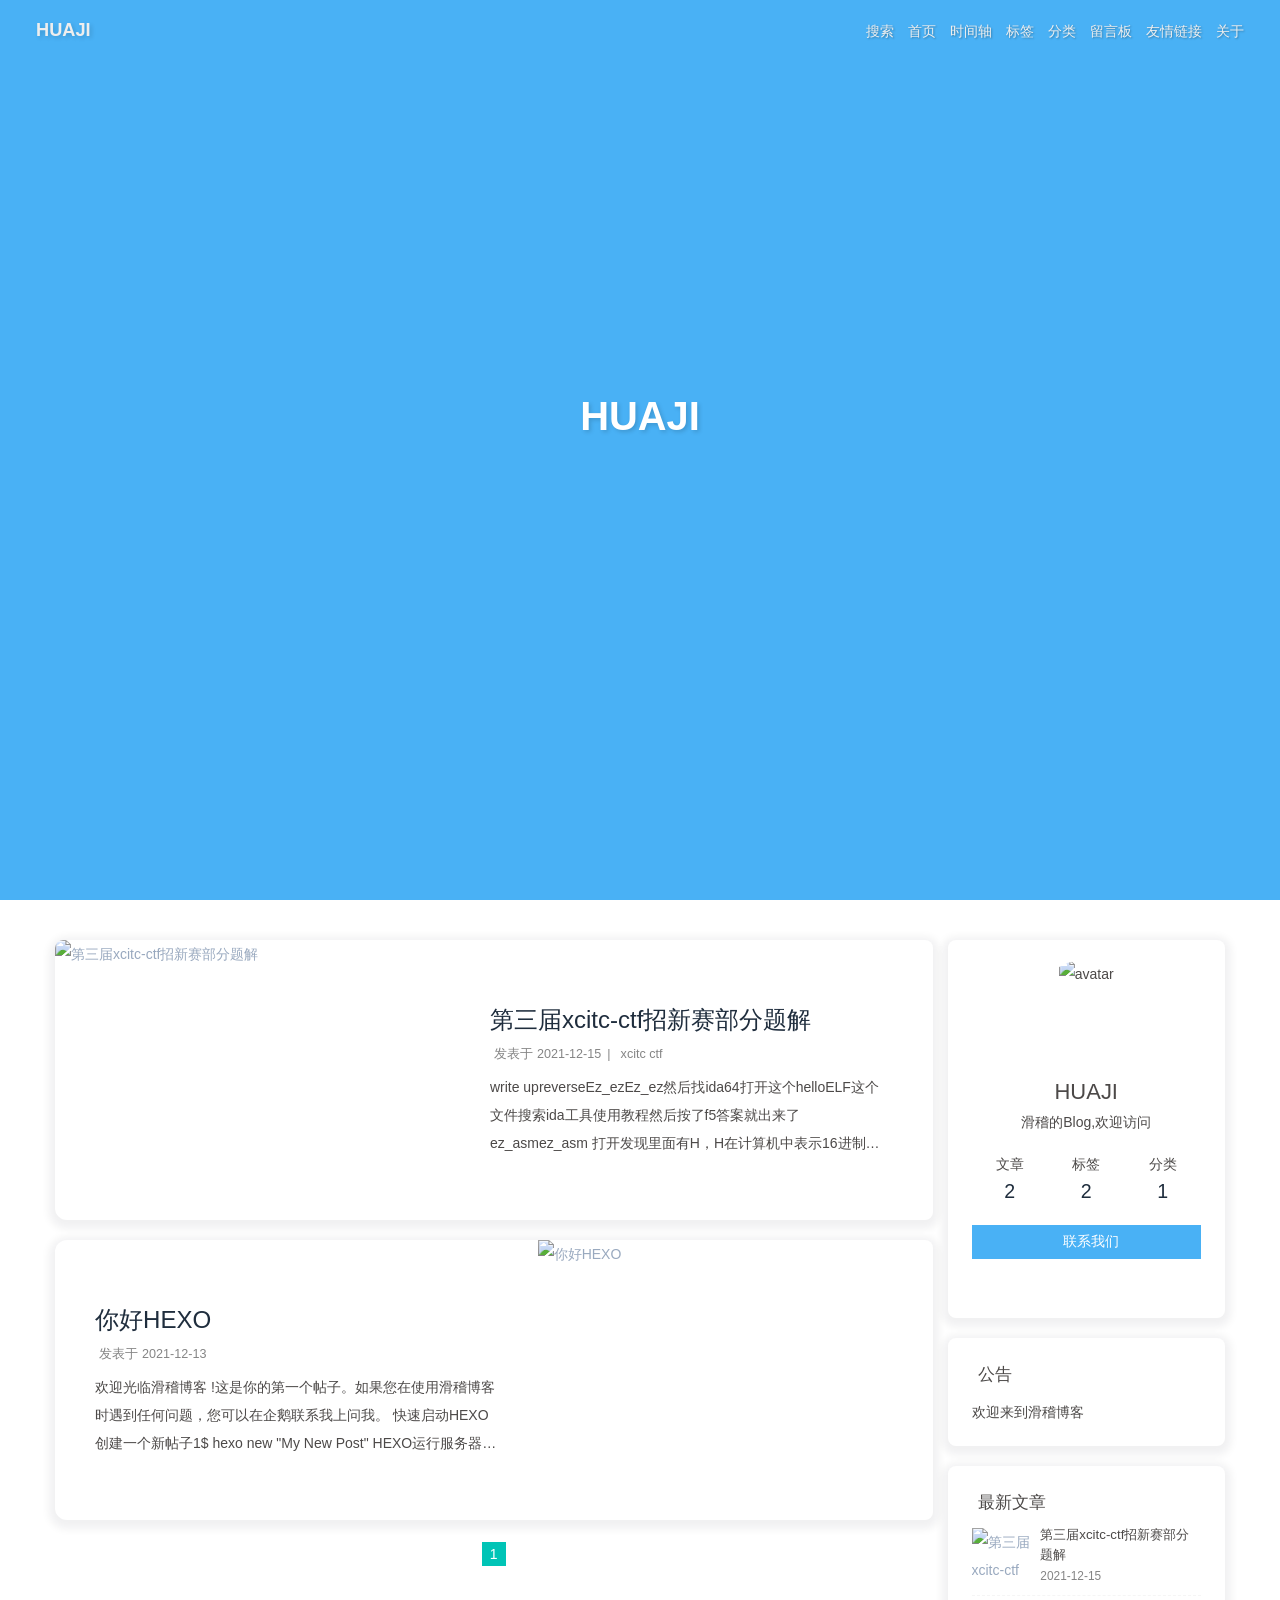
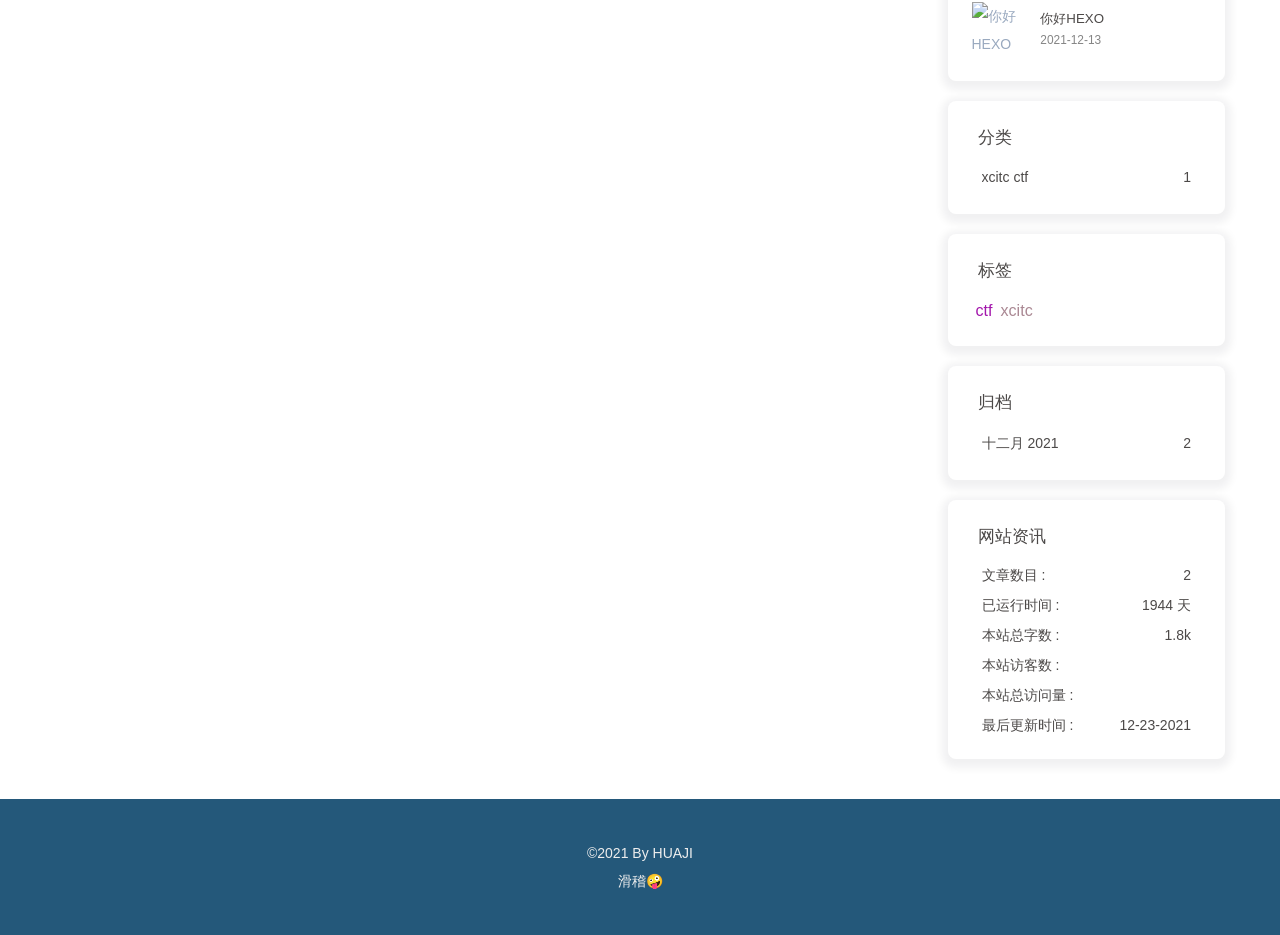
==== commit 7bf68221: "Site updated: 2021-12-23 14:21:07" ====
--- a/index.html
+++ b/index.html
@@ -56,7 +56,7 @@
   isHome: true,
   isHighlightShrink: false,
   isToc: false,
-  postUpdate: '2021-12-23 14:19:35'
+  postUpdate: '2021-12-23 14:21:04'
 }</script><noscript><style type="text/css">
   #nav {
     opacity: 1
@@ -172,7 +172,7 @@
             </div>
             <ul class="card-category-list" id="aside-cat-list">
             <li class="card-category-list-item "><a class="card-category-list-link" href="/categories/xcitc-ctf/"><span class="card-category-list-name">xcitc ctf</span><span class="card-category-list-count">1</span></a></li>
-            </ul></div><div class="card-widget card-tags"><div class="item-headline"><i class="fas fa-tags"></i><span>标签</span></div><div class="card-tag-cloud"><a href="/tags/ctf/" style="font-size: 1.15em; color: rgb(192, 131, 12)">ctf</a><a href="/tags/xcitc/" style="font-size: 1.15em; color: rgb(196, 104, 78)">xcitc</a></div></div><div class="card-widget card-archives"><div class="item-headline"><i class="fas fa-archive"></i><span>归档</span></div><ul class="card-archive-list"><li class="card-archive-list-item"><a class="card-archive-list-link" href="/archives/2021/12/"><span class="card-archive-list-date">十二月 2021</span><span class="card-archive-list-count">2</span></a></li></ul></div><div class="card-widget card-webinfo"><div class="item-headline"><i class="fas fa-chart-line"></i><span>网站资讯</span></div><div class="webinfo"><div class="webinfo-item"><div class="item-name">文章数目 :</div><div class="item-count">2</div></div><div class="webinfo-item"><div class="item-name">已运行时间 :</div><div class="item-count" id="runtimeshow" data-publishDate="2021-08-09T16:00:00.000Z"></div></div><div class="webinfo-item"><div class="item-name">本站总字数 :</div><div class="item-count">1.8k</div></div><div class="webinfo-item"><div class="item-name">本站访客数 :</div><div class="item-count" id="busuanzi_value_site_uv"></div></div><div class="webinfo-item"><div class="item-name">本站总访问量 :</div><div class="item-count" id="busuanzi_value_site_pv"></div></div><div class="webinfo-item"><div class="item-name">最后更新时间 :</div><div class="item-count" id="last-push-date" data-lastPushDate="2021-12-23T06:19:35.138Z"></div></div></div></div></div></div></main><footer id="footer" style="background-image: url('https://www.helloimg.com/images/2021/12/14/Glvz9g.jpg')"><div id="footer-wrap"><div class="copyright">&copy;2021 By HUAJI</div><div class="footer_custom_text">滑稽🤪</div></div></footer></div><div id="rightside"><div id="rightside-config-hide"><button id="font-plus" type="button" title="放大字体"><i class="fas fa-plus"></i></button><button id="font-minus" type="button" title="缩小字体"><i class="fas fa-minus"></i></button><button id="darkmode" type="button" title="浅色和深色模式转换"><i class="fas fa-adjust"></i></button><button id="hide-aside-btn" type="button" title="单栏和双栏切换"><i class="fas fa-arrows-alt-h"></i></button></div><div id="rightside-config-show"><button id="rightside_config" type="button" title="设置"><i class="fas fa-cog fa-spin"></i></button><button id="go-up" type="button" title="回到顶部"><i class="fas fa-arrow-up"></i></button></div></div><div id="local-search"><div class="search-dialog"><div class="search-dialog__title" id="local-search-title">本地搜索</div><div id="local-input-panel"><div id="local-search-input"><div class="local-search-box"><input class="local-search-box--input" placeholder="搜索文章" type="text"/></div></div></div><hr/><div id="local-search-results"></div><span class="search-close-button"><i class="fas fa-times"></i></span></div><div id="search-mask"></div></div><div><script src="/js/utils.js"></script><script src="/js/main.js"></script><script src="https://cdn.jsdelivr.net/npm/instant.page/instantpage.min.js" type="module"></script><script src="/js/search/local-search.js"></script><script>var preloader = {
+            </ul></div><div class="card-widget card-tags"><div class="item-headline"><i class="fas fa-tags"></i><span>标签</span></div><div class="card-tag-cloud"><a href="/tags/ctf/" style="font-size: 1.15em; color: rgb(163, 23, 172)">ctf</a><a href="/tags/xcitc/" style="font-size: 1.15em; color: rgb(170, 136, 147)">xcitc</a></div></div><div class="card-widget card-archives"><div class="item-headline"><i class="fas fa-archive"></i><span>归档</span></div><ul class="card-archive-list"><li class="card-archive-list-item"><a class="card-archive-list-link" href="/archives/2021/12/"><span class="card-archive-list-date">十二月 2021</span><span class="card-archive-list-count">2</span></a></li></ul></div><div class="card-widget card-webinfo"><div class="item-headline"><i class="fas fa-chart-line"></i><span>网站资讯</span></div><div class="webinfo"><div class="webinfo-item"><div class="item-name">文章数目 :</div><div class="item-count">2</div></div><div class="webinfo-item"><div class="item-name">已运行时间 :</div><div class="item-count" id="runtimeshow" data-publishDate="2021-08-09T16:00:00.000Z"></div></div><div class="webinfo-item"><div class="item-name">本站总字数 :</div><div class="item-count">1.8k</div></div><div class="webinfo-item"><div class="item-name">本站访客数 :</div><div class="item-count" id="busuanzi_value_site_uv"></div></div><div class="webinfo-item"><div class="item-name">本站总访问量 :</div><div class="item-count" id="busuanzi_value_site_pv"></div></div><div class="webinfo-item"><div class="item-name">最后更新时间 :</div><div class="item-count" id="last-push-date" data-lastPushDate="2021-12-23T06:21:04.747Z"></div></div></div></div></div></div></main><footer id="footer" style="background-image: url('https://www.helloimg.com/images/2021/12/14/Glvz9g.jpg')"><div id="footer-wrap"><div class="copyright">&copy;2021 By HUAJI</div><div class="footer_custom_text">滑稽🤪</div></div></footer></div><div id="rightside"><div id="rightside-config-hide"><button id="font-plus" type="button" title="放大字体"><i class="fas fa-plus"></i></button><button id="font-minus" type="button" title="缩小字体"><i class="fas fa-minus"></i></button><button id="darkmode" type="button" title="浅色和深色模式转换"><i class="fas fa-adjust"></i></button><button id="hide-aside-btn" type="button" title="单栏和双栏切换"><i class="fas fa-arrows-alt-h"></i></button></div><div id="rightside-config-show"><button id="rightside_config" type="button" title="设置"><i class="fas fa-cog fa-spin"></i></button><button id="go-up" type="button" title="回到顶部"><i class="fas fa-arrow-up"></i></button></div></div><div id="local-search"><div class="search-dialog"><div class="search-dialog__title" id="local-search-title">本地搜索</div><div id="local-input-panel"><div id="local-search-input"><div class="local-search-box"><input class="local-search-box--input" placeholder="搜索文章" type="text"/></div></div></div><hr/><div id="local-search-results"></div><span class="search-close-button"><i class="fas fa-times"></i></span></div><div id="search-mask"></div></div><div><script src="/js/utils.js"></script><script src="/js/main.js"></script><script src="https://cdn.jsdelivr.net/npm/instant.page/instantpage.min.js" type="module"></script><script src="/js/search/local-search.js"></script><script>var preloader = {
   endLoading: () => {
     document.body.style.overflow = 'auto';
     document.getElementById('loading-box').classList.add("loaded")
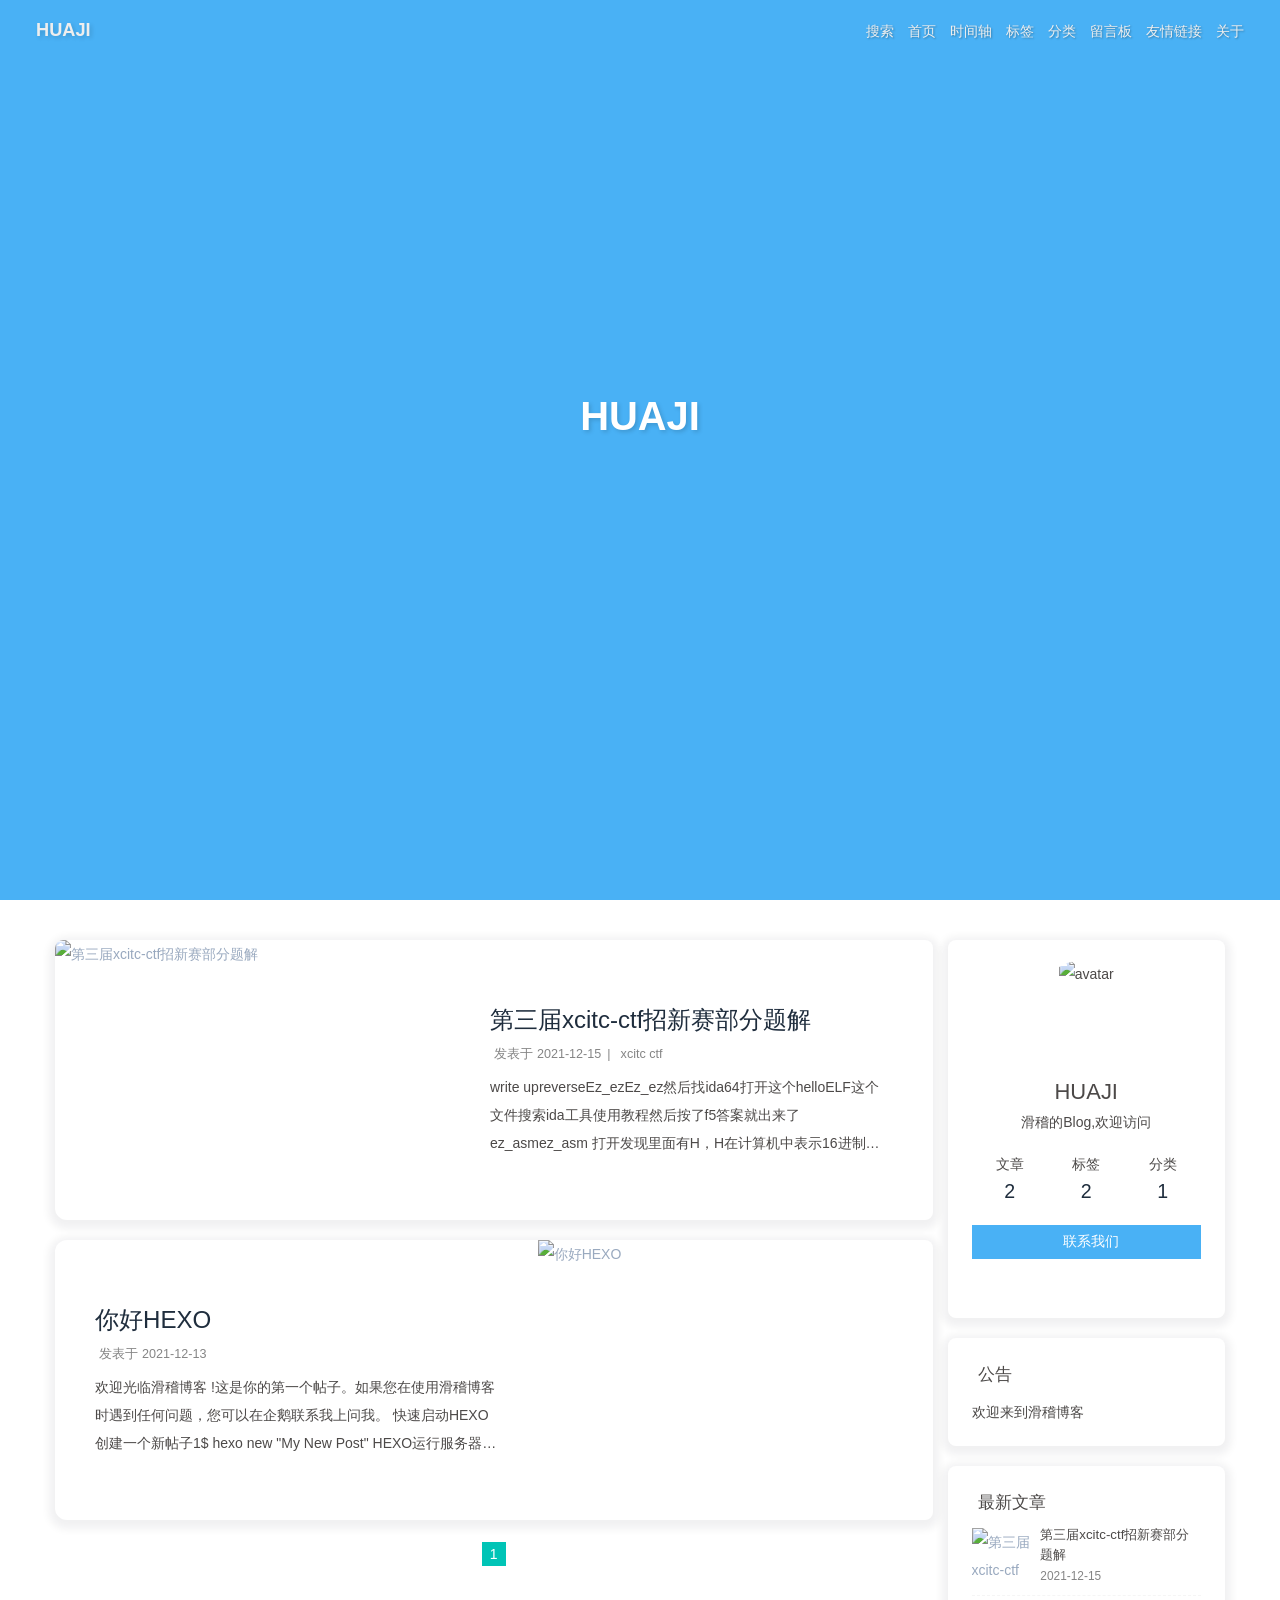
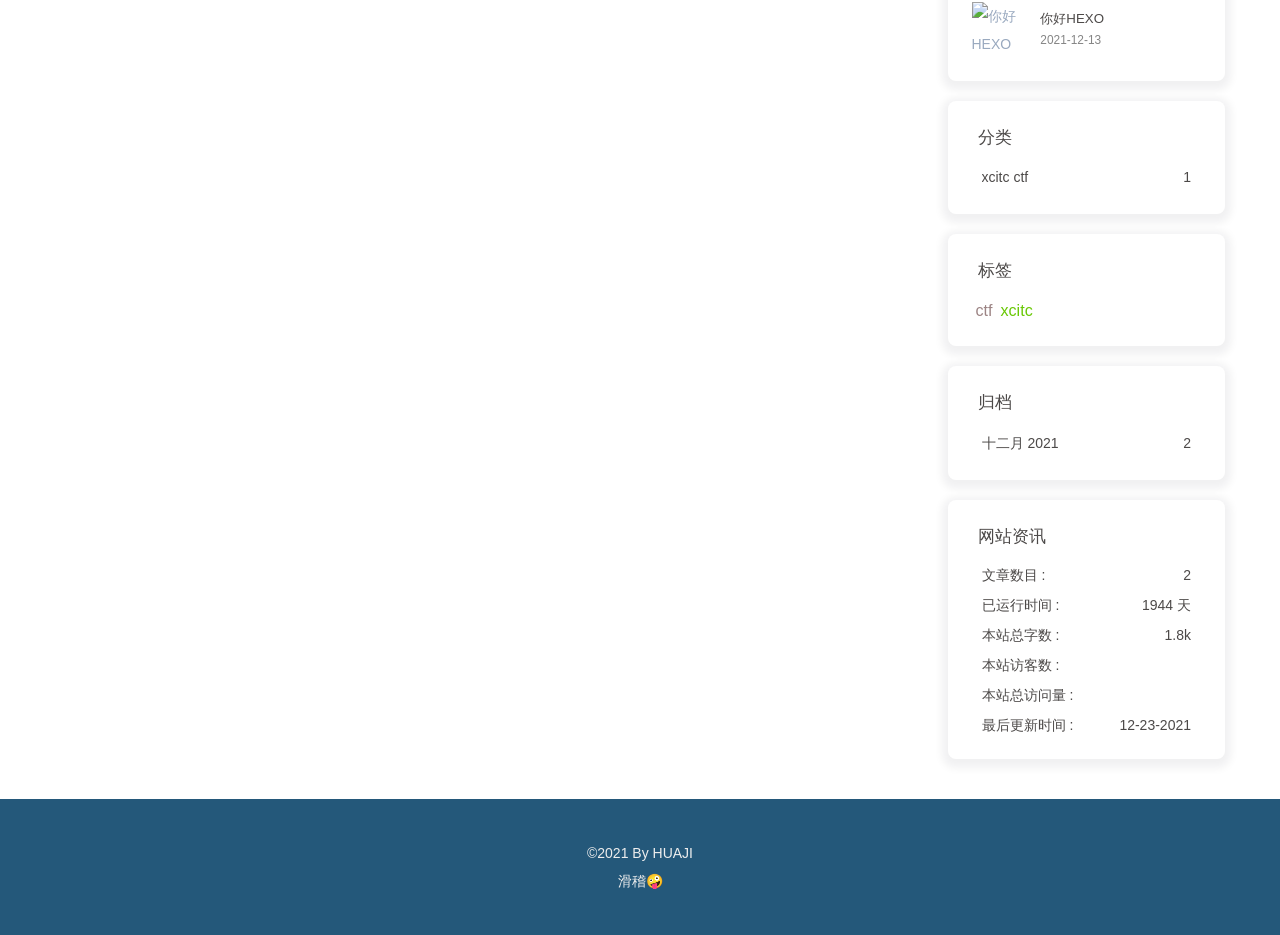
==== commit 2f4d052c: "Site updated: 2021-12-23 14:27:06" ====
--- a/index.html
+++ b/index.html
@@ -56,7 +56,7 @@
   isHome: true,
   isHighlightShrink: false,
   isToc: false,
-  postUpdate: '2021-12-23 14:21:04'
+  postUpdate: '2021-12-23 14:27:04'
 }</script><noscript><style type="text/css">
   #nav {
     opacity: 1
@@ -172,7 +172,7 @@
             </div>
             <ul class="card-category-list" id="aside-cat-list">
             <li class="card-category-list-item "><a class="card-category-list-link" href="/categories/xcitc-ctf/"><span class="card-category-list-name">xcitc ctf</span><span class="card-category-list-count">1</span></a></li>
-            </ul></div><div class="card-widget card-tags"><div class="item-headline"><i class="fas fa-tags"></i><span>标签</span></div><div class="card-tag-cloud"><a href="/tags/ctf/" style="font-size: 1.15em; color: rgb(163, 23, 172)">ctf</a><a href="/tags/xcitc/" style="font-size: 1.15em; color: rgb(170, 136, 147)">xcitc</a></div></div><div class="card-widget card-archives"><div class="item-headline"><i class="fas fa-archive"></i><span>归档</span></div><ul class="card-archive-list"><li class="card-archive-list-item"><a class="card-archive-list-link" href="/archives/2021/12/"><span class="card-archive-list-date">十二月 2021</span><span class="card-archive-list-count">2</span></a></li></ul></div><div class="card-widget card-webinfo"><div class="item-headline"><i class="fas fa-chart-line"></i><span>网站资讯</span></div><div class="webinfo"><div class="webinfo-item"><div class="item-name">文章数目 :</div><div class="item-count">2</div></div><div class="webinfo-item"><div class="item-name">已运行时间 :</div><div class="item-count" id="runtimeshow" data-publishDate="2021-08-09T16:00:00.000Z"></div></div><div class="webinfo-item"><div class="item-name">本站总字数 :</div><div class="item-count">1.8k</div></div><div class="webinfo-item"><div class="item-name">本站访客数 :</div><div class="item-count" id="busuanzi_value_site_uv"></div></div><div class="webinfo-item"><div class="item-name">本站总访问量 :</div><div class="item-count" id="busuanzi_value_site_pv"></div></div><div class="webinfo-item"><div class="item-name">最后更新时间 :</div><div class="item-count" id="last-push-date" data-lastPushDate="2021-12-23T06:21:04.747Z"></div></div></div></div></div></div></main><footer id="footer" style="background-image: url('https://www.helloimg.com/images/2021/12/14/Glvz9g.jpg')"><div id="footer-wrap"><div class="copyright">&copy;2021 By HUAJI</div><div class="footer_custom_text">滑稽🤪</div></div></footer></div><div id="rightside"><div id="rightside-config-hide"><button id="font-plus" type="button" title="放大字体"><i class="fas fa-plus"></i></button><button id="font-minus" type="button" title="缩小字体"><i class="fas fa-minus"></i></button><button id="darkmode" type="button" title="浅色和深色模式转换"><i class="fas fa-adjust"></i></button><button id="hide-aside-btn" type="button" title="单栏和双栏切换"><i class="fas fa-arrows-alt-h"></i></button></div><div id="rightside-config-show"><button id="rightside_config" type="button" title="设置"><i class="fas fa-cog fa-spin"></i></button><button id="go-up" type="button" title="回到顶部"><i class="fas fa-arrow-up"></i></button></div></div><div id="local-search"><div class="search-dialog"><div class="search-dialog__title" id="local-search-title">本地搜索</div><div id="local-input-panel"><div id="local-search-input"><div class="local-search-box"><input class="local-search-box--input" placeholder="搜索文章" type="text"/></div></div></div><hr/><div id="local-search-results"></div><span class="search-close-button"><i class="fas fa-times"></i></span></div><div id="search-mask"></div></div><div><script src="/js/utils.js"></script><script src="/js/main.js"></script><script src="https://cdn.jsdelivr.net/npm/instant.page/instantpage.min.js" type="module"></script><script src="/js/search/local-search.js"></script><script>var preloader = {
+            </ul></div><div class="card-widget card-tags"><div class="item-headline"><i class="fas fa-tags"></i><span>标签</span></div><div class="card-tag-cloud"><a href="/tags/ctf/" style="font-size: 1.15em; color: rgb(156, 132, 132)">ctf</a><a href="/tags/xcitc/" style="font-size: 1.15em; color: rgb(105, 200, 5)">xcitc</a></div></div><div class="card-widget card-archives"><div class="item-headline"><i class="fas fa-archive"></i><span>归档</span></div><ul class="card-archive-list"><li class="card-archive-list-item"><a class="card-archive-list-link" href="/archives/2021/12/"><span class="card-archive-list-date">十二月 2021</span><span class="card-archive-list-count">2</span></a></li></ul></div><div class="card-widget card-webinfo"><div class="item-headline"><i class="fas fa-chart-line"></i><span>网站资讯</span></div><div class="webinfo"><div class="webinfo-item"><div class="item-name">文章数目 :</div><div class="item-count">2</div></div><div class="webinfo-item"><div class="item-name">已运行时间 :</div><div class="item-count" id="runtimeshow" data-publishDate="2021-08-09T16:00:00.000Z"></div></div><div class="webinfo-item"><div class="item-name">本站总字数 :</div><div class="item-count">1.8k</div></div><div class="webinfo-item"><div class="item-name">本站访客数 :</div><div class="item-count" id="busuanzi_value_site_uv"></div></div><div class="webinfo-item"><div class="item-name">本站总访问量 :</div><div class="item-count" id="busuanzi_value_site_pv"></div></div><div class="webinfo-item"><div class="item-name">最后更新时间 :</div><div class="item-count" id="last-push-date" data-lastPushDate="2021-12-23T06:27:04.515Z"></div></div></div></div></div></div></main><footer id="footer" style="background-image: url('https://www.helloimg.com/images/2021/12/14/Glvz9g.jpg')"><div id="footer-wrap"><div class="copyright">&copy;2021 By HUAJI</div><div class="footer_custom_text">滑稽🤪</div></div></footer></div><div id="rightside"><div id="rightside-config-hide"><button id="font-plus" type="button" title="放大字体"><i class="fas fa-plus"></i></button><button id="font-minus" type="button" title="缩小字体"><i class="fas fa-minus"></i></button><button id="darkmode" type="button" title="浅色和深色模式转换"><i class="fas fa-adjust"></i></button><button id="hide-aside-btn" type="button" title="单栏和双栏切换"><i class="fas fa-arrows-alt-h"></i></button></div><div id="rightside-config-show"><button id="rightside_config" type="button" title="设置"><i class="fas fa-cog fa-spin"></i></button><button id="go-up" type="button" title="回到顶部"><i class="fas fa-arrow-up"></i></button></div></div><div id="local-search"><div class="search-dialog"><div class="search-dialog__title" id="local-search-title">本地搜索</div><div id="local-input-panel"><div id="local-search-input"><div class="local-search-box"><input class="local-search-box--input" placeholder="搜索文章" type="text"/></div></div></div><hr/><div id="local-search-results"></div><span class="search-close-button"><i class="fas fa-times"></i></span></div><div id="search-mask"></div></div><div><script src="/js/utils.js"></script><script src="/js/main.js"></script><script src="https://cdn.jsdelivr.net/npm/instant.page/instantpage.min.js" type="module"></script><script src="/js/search/local-search.js"></script><script>var preloader = {
   endLoading: () => {
     document.body.style.overflow = 'auto';
     document.getElementById('loading-box').classList.add("loaded")
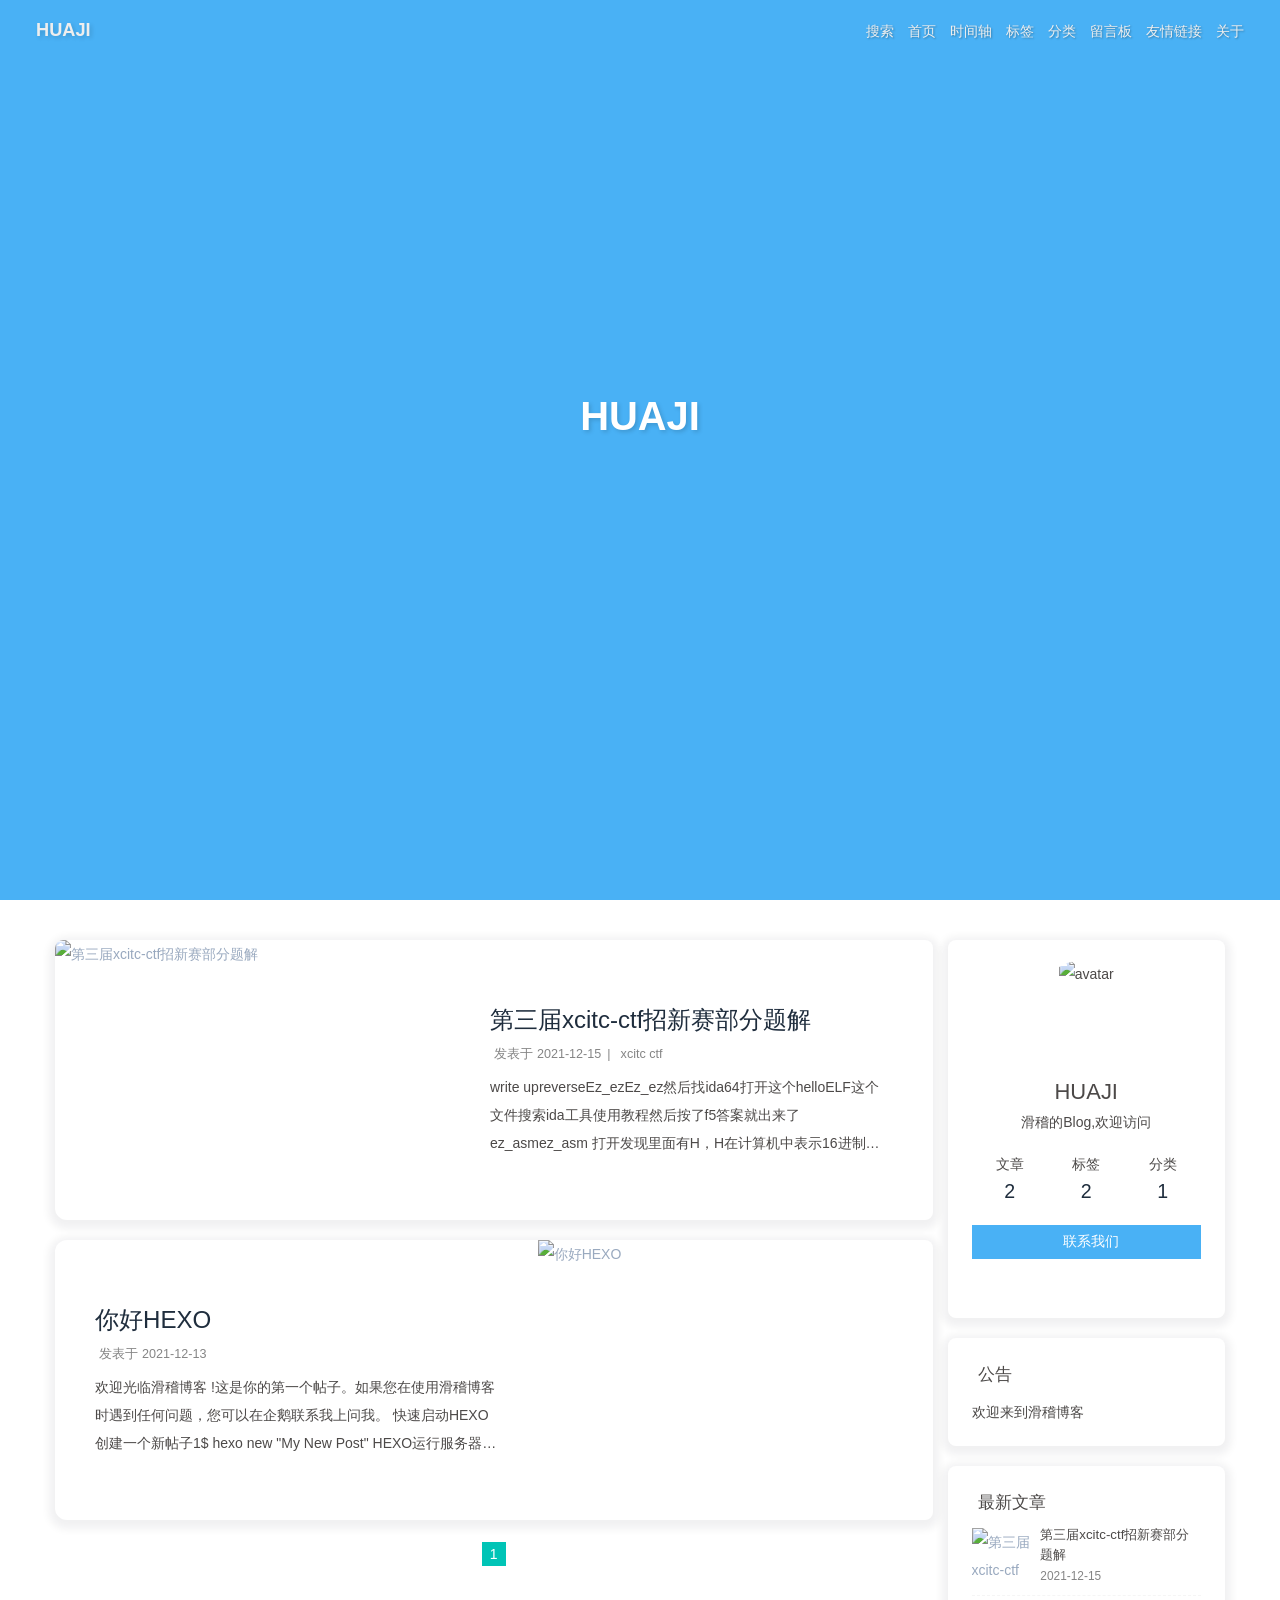
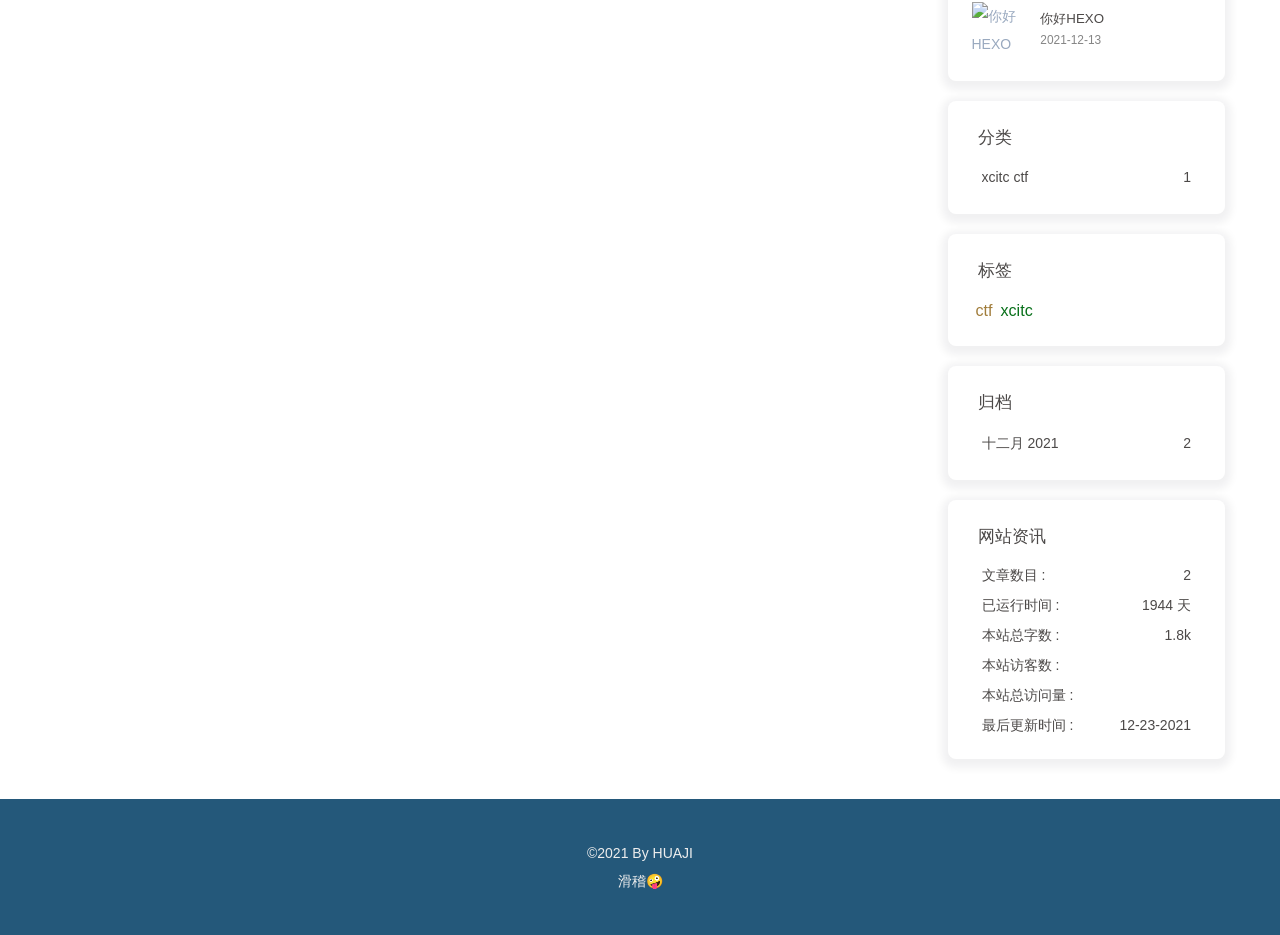
==== commit dc97a61a: "Site updated: 2021-12-23 14:29:34" ====
--- a/index.html
+++ b/index.html
@@ -56,7 +56,7 @@
   isHome: true,
   isHighlightShrink: false,
   isToc: false,
-  postUpdate: '2021-12-23 14:27:04'
+  postUpdate: '2021-12-23 14:29:32'
 }</script><noscript><style type="text/css">
   #nav {
     opacity: 1
@@ -172,7 +172,7 @@
             </div>
             <ul class="card-category-list" id="aside-cat-list">
             <li class="card-category-list-item "><a class="card-category-list-link" href="/categories/xcitc-ctf/"><span class="card-category-list-name">xcitc ctf</span><span class="card-category-list-count">1</span></a></li>
-            </ul></div><div class="card-widget card-tags"><div class="item-headline"><i class="fas fa-tags"></i><span>标签</span></div><div class="card-tag-cloud"><a href="/tags/ctf/" style="font-size: 1.15em; color: rgb(156, 132, 132)">ctf</a><a href="/tags/xcitc/" style="font-size: 1.15em; color: rgb(105, 200, 5)">xcitc</a></div></div><div class="card-widget card-archives"><div class="item-headline"><i class="fas fa-archive"></i><span>归档</span></div><ul class="card-archive-list"><li class="card-archive-list-item"><a class="card-archive-list-link" href="/archives/2021/12/"><span class="card-archive-list-date">十二月 2021</span><span class="card-archive-list-count">2</span></a></li></ul></div><div class="card-widget card-webinfo"><div class="item-headline"><i class="fas fa-chart-line"></i><span>网站资讯</span></div><div class="webinfo"><div class="webinfo-item"><div class="item-name">文章数目 :</div><div class="item-count">2</div></div><div class="webinfo-item"><div class="item-name">已运行时间 :</div><div class="item-count" id="runtimeshow" data-publishDate="2021-08-09T16:00:00.000Z"></div></div><div class="webinfo-item"><div class="item-name">本站总字数 :</div><div class="item-count">1.8k</div></div><div class="webinfo-item"><div class="item-name">本站访客数 :</div><div class="item-count" id="busuanzi_value_site_uv"></div></div><div class="webinfo-item"><div class="item-name">本站总访问量 :</div><div class="item-count" id="busuanzi_value_site_pv"></div></div><div class="webinfo-item"><div class="item-name">最后更新时间 :</div><div class="item-count" id="last-push-date" data-lastPushDate="2021-12-23T06:27:04.515Z"></div></div></div></div></div></div></main><footer id="footer" style="background-image: url('https://www.helloimg.com/images/2021/12/14/Glvz9g.jpg')"><div id="footer-wrap"><div class="copyright">&copy;2021 By HUAJI</div><div class="footer_custom_text">滑稽🤪</div></div></footer></div><div id="rightside"><div id="rightside-config-hide"><button id="font-plus" type="button" title="放大字体"><i class="fas fa-plus"></i></button><button id="font-minus" type="button" title="缩小字体"><i class="fas fa-minus"></i></button><button id="darkmode" type="button" title="浅色和深色模式转换"><i class="fas fa-adjust"></i></button><button id="hide-aside-btn" type="button" title="单栏和双栏切换"><i class="fas fa-arrows-alt-h"></i></button></div><div id="rightside-config-show"><button id="rightside_config" type="button" title="设置"><i class="fas fa-cog fa-spin"></i></button><button id="go-up" type="button" title="回到顶部"><i class="fas fa-arrow-up"></i></button></div></div><div id="local-search"><div class="search-dialog"><div class="search-dialog__title" id="local-search-title">本地搜索</div><div id="local-input-panel"><div id="local-search-input"><div class="local-search-box"><input class="local-search-box--input" placeholder="搜索文章" type="text"/></div></div></div><hr/><div id="local-search-results"></div><span class="search-close-button"><i class="fas fa-times"></i></span></div><div id="search-mask"></div></div><div><script src="/js/utils.js"></script><script src="/js/main.js"></script><script src="https://cdn.jsdelivr.net/npm/instant.page/instantpage.min.js" type="module"></script><script src="/js/search/local-search.js"></script><script>var preloader = {
+            </ul></div><div class="card-widget card-tags"><div class="item-headline"><i class="fas fa-tags"></i><span>标签</span></div><div class="card-tag-cloud"><a href="/tags/ctf/" style="font-size: 1.15em; color: rgb(161, 125, 59)">ctf</a><a href="/tags/xcitc/" style="font-size: 1.15em; color: rgb(8, 112, 26)">xcitc</a></div></div><div class="card-widget card-archives"><div class="item-headline"><i class="fas fa-archive"></i><span>归档</span></div><ul class="card-archive-list"><li class="card-archive-list-item"><a class="card-archive-list-link" href="/archives/2021/12/"><span class="card-archive-list-date">十二月 2021</span><span class="card-archive-list-count">2</span></a></li></ul></div><div class="card-widget card-webinfo"><div class="item-headline"><i class="fas fa-chart-line"></i><span>网站资讯</span></div><div class="webinfo"><div class="webinfo-item"><div class="item-name">文章数目 :</div><div class="item-count">2</div></div><div class="webinfo-item"><div class="item-name">已运行时间 :</div><div class="item-count" id="runtimeshow" data-publishDate="2021-08-09T16:00:00.000Z"></div></div><div class="webinfo-item"><div class="item-name">本站总字数 :</div><div class="item-count">1.8k</div></div><div class="webinfo-item"><div class="item-name">本站访客数 :</div><div class="item-count" id="busuanzi_value_site_uv"></div></div><div class="webinfo-item"><div class="item-name">本站总访问量 :</div><div class="item-count" id="busuanzi_value_site_pv"></div></div><div class="webinfo-item"><div class="item-name">最后更新时间 :</div><div class="item-count" id="last-push-date" data-lastPushDate="2021-12-23T06:29:32.195Z"></div></div></div></div></div></div></main><footer id="footer" style="background-image: url('https://www.helloimg.com/images/2021/12/14/Glvz9g.jpg')"><div id="footer-wrap"><div class="copyright">&copy;2021 By HUAJI</div><div class="footer_custom_text">滑稽🤪</div></div></footer></div><div id="rightside"><div id="rightside-config-hide"><button id="font-plus" type="button" title="放大字体"><i class="fas fa-plus"></i></button><button id="font-minus" type="button" title="缩小字体"><i class="fas fa-minus"></i></button><button id="darkmode" type="button" title="浅色和深色模式转换"><i class="fas fa-adjust"></i></button><button id="hide-aside-btn" type="button" title="单栏和双栏切换"><i class="fas fa-arrows-alt-h"></i></button></div><div id="rightside-config-show"><button id="rightside_config" type="button" title="设置"><i class="fas fa-cog fa-spin"></i></button><button id="go-up" type="button" title="回到顶部"><i class="fas fa-arrow-up"></i></button></div></div><div id="local-search"><div class="search-dialog"><div class="search-dialog__title" id="local-search-title">本地搜索</div><div id="local-input-panel"><div id="local-search-input"><div class="local-search-box"><input class="local-search-box--input" placeholder="搜索文章" type="text"/></div></div></div><hr/><div id="local-search-results"></div><span class="search-close-button"><i class="fas fa-times"></i></span></div><div id="search-mask"></div></div><div><script src="/js/utils.js"></script><script src="/js/main.js"></script><script src="https://cdn.jsdelivr.net/npm/instant.page/instantpage.min.js" type="module"></script><script src="/js/search/local-search.js"></script><script>var preloader = {
   endLoading: () => {
     document.body.style.overflow = 'auto';
     document.getElementById('loading-box').classList.add("loaded")
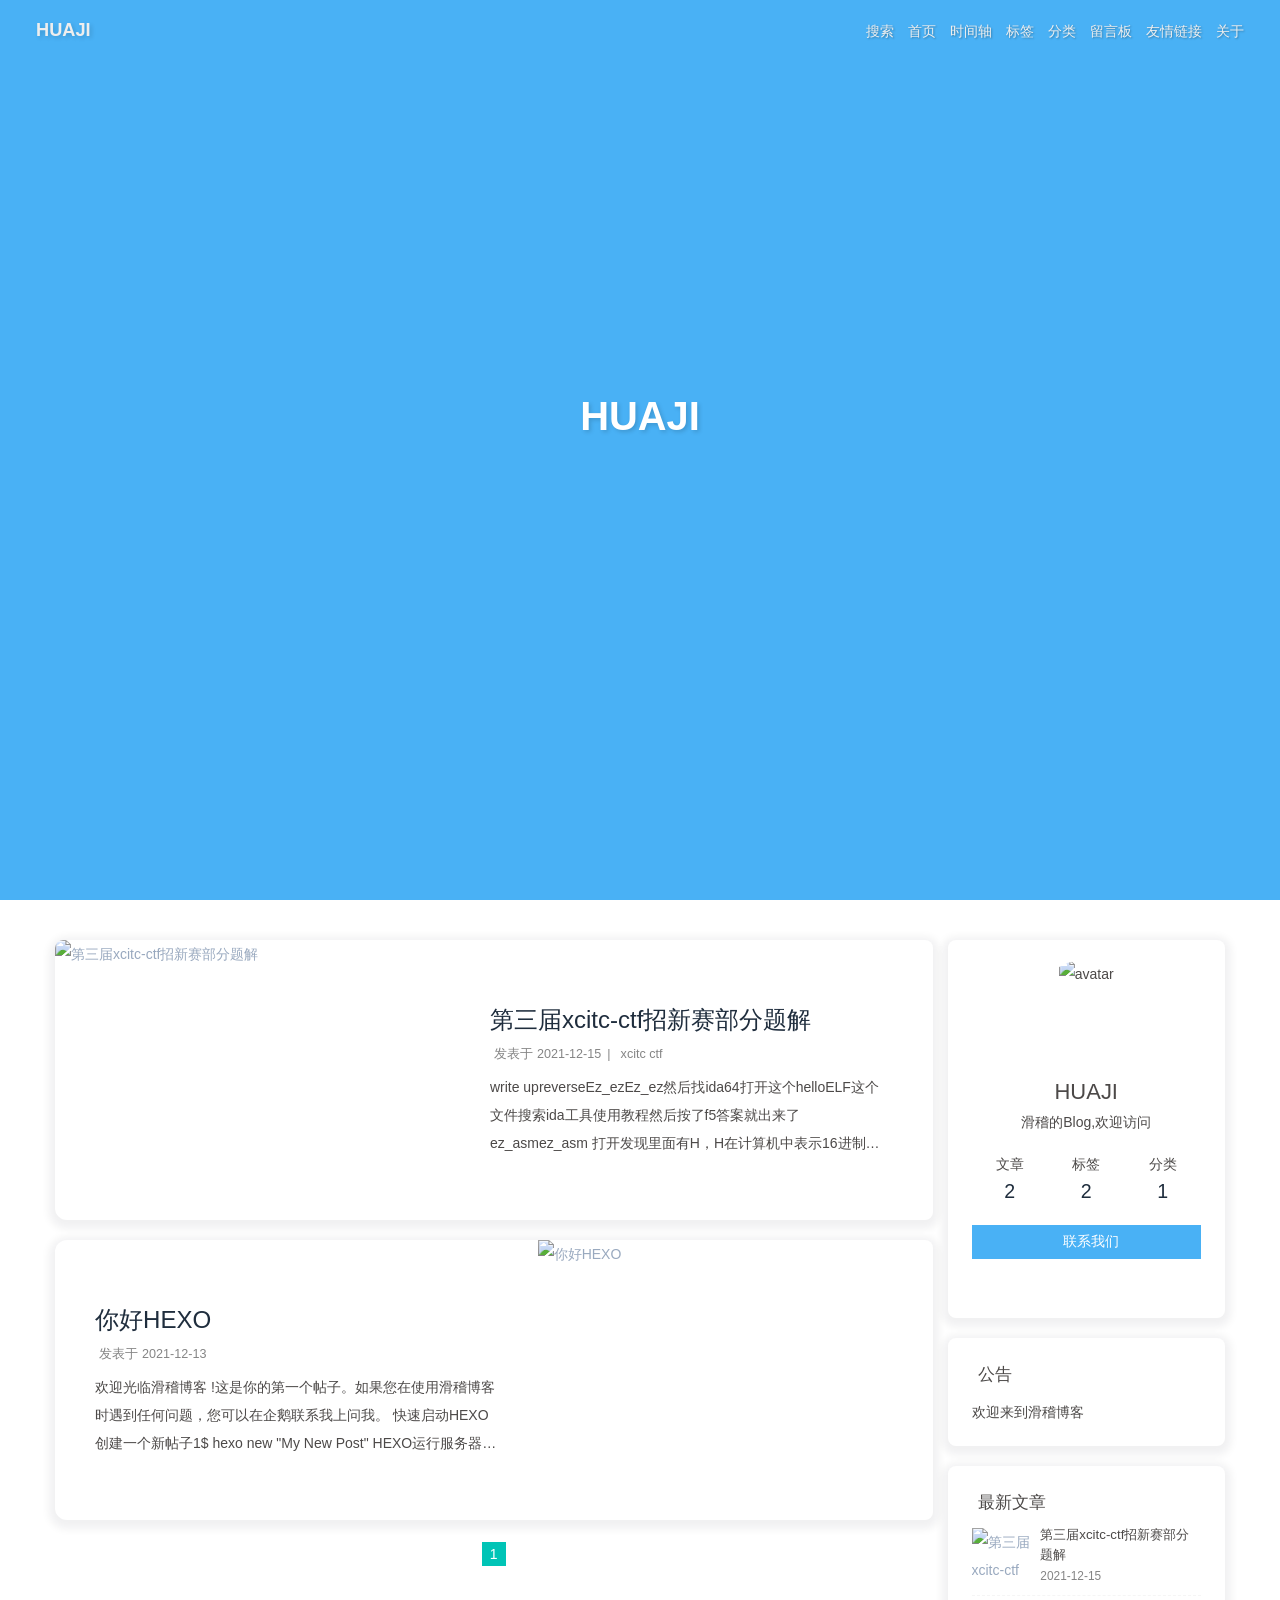
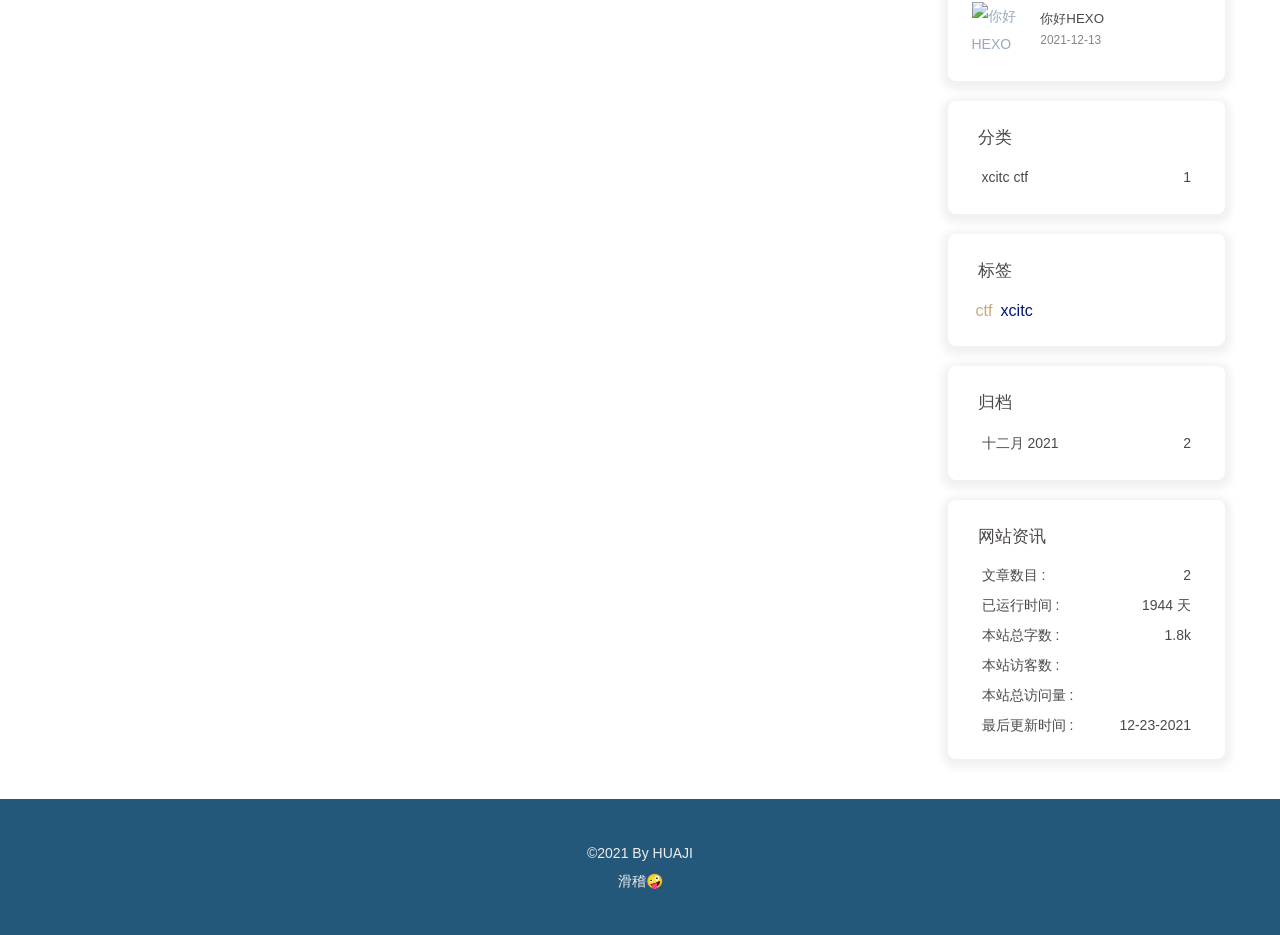
==== commit f0b5b1f6: "Site updated: 2021-12-23 14:33:32" ====
--- a/index.html
+++ b/index.html
@@ -56,7 +56,7 @@
   isHome: true,
   isHighlightShrink: false,
   isToc: false,
-  postUpdate: '2021-12-23 14:29:32'
+  postUpdate: '2021-12-23 14:33:30'
 }</script><noscript><style type="text/css">
   #nav {
     opacity: 1
@@ -172,7 +172,7 @@
             </div>
             <ul class="card-category-list" id="aside-cat-list">
             <li class="card-category-list-item "><a class="card-category-list-link" href="/categories/xcitc-ctf/"><span class="card-category-list-name">xcitc ctf</span><span class="card-category-list-count">1</span></a></li>
-            </ul></div><div class="card-widget card-tags"><div class="item-headline"><i class="fas fa-tags"></i><span>标签</span></div><div class="card-tag-cloud"><a href="/tags/ctf/" style="font-size: 1.15em; color: rgb(161, 125, 59)">ctf</a><a href="/tags/xcitc/" style="font-size: 1.15em; color: rgb(8, 112, 26)">xcitc</a></div></div><div class="card-widget card-archives"><div class="item-headline"><i class="fas fa-archive"></i><span>归档</span></div><ul class="card-archive-list"><li class="card-archive-list-item"><a class="card-archive-list-link" href="/archives/2021/12/"><span class="card-archive-list-date">十二月 2021</span><span class="card-archive-list-count">2</span></a></li></ul></div><div class="card-widget card-webinfo"><div class="item-headline"><i class="fas fa-chart-line"></i><span>网站资讯</span></div><div class="webinfo"><div class="webinfo-item"><div class="item-name">文章数目 :</div><div class="item-count">2</div></div><div class="webinfo-item"><div class="item-name">已运行时间 :</div><div class="item-count" id="runtimeshow" data-publishDate="2021-08-09T16:00:00.000Z"></div></div><div class="webinfo-item"><div class="item-name">本站总字数 :</div><div class="item-count">1.8k</div></div><div class="webinfo-item"><div class="item-name">本站访客数 :</div><div class="item-count" id="busuanzi_value_site_uv"></div></div><div class="webinfo-item"><div class="item-name">本站总访问量 :</div><div class="item-count" id="busuanzi_value_site_pv"></div></div><div class="webinfo-item"><div class="item-name">最后更新时间 :</div><div class="item-count" id="last-push-date" data-lastPushDate="2021-12-23T06:29:32.195Z"></div></div></div></div></div></div></main><footer id="footer" style="background-image: url('https://www.helloimg.com/images/2021/12/14/Glvz9g.jpg')"><div id="footer-wrap"><div class="copyright">&copy;2021 By HUAJI</div><div class="footer_custom_text">滑稽🤪</div></div></footer></div><div id="rightside"><div id="rightside-config-hide"><button id="font-plus" type="button" title="放大字体"><i class="fas fa-plus"></i></button><button id="font-minus" type="button" title="缩小字体"><i class="fas fa-minus"></i></button><button id="darkmode" type="button" title="浅色和深色模式转换"><i class="fas fa-adjust"></i></button><button id="hide-aside-btn" type="button" title="单栏和双栏切换"><i class="fas fa-arrows-alt-h"></i></button></div><div id="rightside-config-show"><button id="rightside_config" type="button" title="设置"><i class="fas fa-cog fa-spin"></i></button><button id="go-up" type="button" title="回到顶部"><i class="fas fa-arrow-up"></i></button></div></div><div id="local-search"><div class="search-dialog"><div class="search-dialog__title" id="local-search-title">本地搜索</div><div id="local-input-panel"><div id="local-search-input"><div class="local-search-box"><input class="local-search-box--input" placeholder="搜索文章" type="text"/></div></div></div><hr/><div id="local-search-results"></div><span class="search-close-button"><i class="fas fa-times"></i></span></div><div id="search-mask"></div></div><div><script src="/js/utils.js"></script><script src="/js/main.js"></script><script src="https://cdn.jsdelivr.net/npm/instant.page/instantpage.min.js" type="module"></script><script src="/js/search/local-search.js"></script><script>var preloader = {
+            </ul></div><div class="card-widget card-tags"><div class="item-headline"><i class="fas fa-tags"></i><span>标签</span></div><div class="card-tag-cloud"><a href="/tags/ctf/" style="font-size: 1.15em; color: rgb(198, 171, 116)">ctf</a><a href="/tags/xcitc/" style="font-size: 1.15em; color: rgb(0, 22, 120)">xcitc</a></div></div><div class="card-widget card-archives"><div class="item-headline"><i class="fas fa-archive"></i><span>归档</span></div><ul class="card-archive-list"><li class="card-archive-list-item"><a class="card-archive-list-link" href="/archives/2021/12/"><span class="card-archive-list-date">十二月 2021</span><span class="card-archive-list-count">2</span></a></li></ul></div><div class="card-widget card-webinfo"><div class="item-headline"><i class="fas fa-chart-line"></i><span>网站资讯</span></div><div class="webinfo"><div class="webinfo-item"><div class="item-name">文章数目 :</div><div class="item-count">2</div></div><div class="webinfo-item"><div class="item-name">已运行时间 :</div><div class="item-count" id="runtimeshow" data-publishDate="2021-08-09T16:00:00.000Z"></div></div><div class="webinfo-item"><div class="item-name">本站总字数 :</div><div class="item-count">1.8k</div></div><div class="webinfo-item"><div class="item-name">本站访客数 :</div><div class="item-count" id="busuanzi_value_site_uv"></div></div><div class="webinfo-item"><div class="item-name">本站总访问量 :</div><div class="item-count" id="busuanzi_value_site_pv"></div></div><div class="webinfo-item"><div class="item-name">最后更新时间 :</div><div class="item-count" id="last-push-date" data-lastPushDate="2021-12-23T06:33:30.324Z"></div></div></div></div></div></div></main><footer id="footer" style="background-image: url('https://www.helloimg.com/images/2021/12/14/Glvz9g.jpg')"><div id="footer-wrap"><div class="copyright">&copy;2021 By HUAJI</div><div class="footer_custom_text">滑稽🤪</div></div></footer></div><div id="rightside"><div id="rightside-config-hide"><button id="font-plus" type="button" title="放大字体"><i class="fas fa-plus"></i></button><button id="font-minus" type="button" title="缩小字体"><i class="fas fa-minus"></i></button><button id="darkmode" type="button" title="浅色和深色模式转换"><i class="fas fa-adjust"></i></button><button id="hide-aside-btn" type="button" title="单栏和双栏切换"><i class="fas fa-arrows-alt-h"></i></button></div><div id="rightside-config-show"><button id="rightside_config" type="button" title="设置"><i class="fas fa-cog fa-spin"></i></button><button id="go-up" type="button" title="回到顶部"><i class="fas fa-arrow-up"></i></button></div></div><div id="local-search"><div class="search-dialog"><div class="search-dialog__title" id="local-search-title">本地搜索</div><div id="local-input-panel"><div id="local-search-input"><div class="local-search-box"><input class="local-search-box--input" placeholder="搜索文章" type="text"/></div></div></div><hr/><div id="local-search-results"></div><span class="search-close-button"><i class="fas fa-times"></i></span></div><div id="search-mask"></div></div><div><script src="/js/utils.js"></script><script src="/js/main.js"></script><script src="https://cdn.jsdelivr.net/npm/instant.page/instantpage.min.js" type="module"></script><script src="/js/search/local-search.js"></script><script>var preloader = {
   endLoading: () => {
     document.body.style.overflow = 'auto';
     document.getElementById('loading-box').classList.add("loaded")
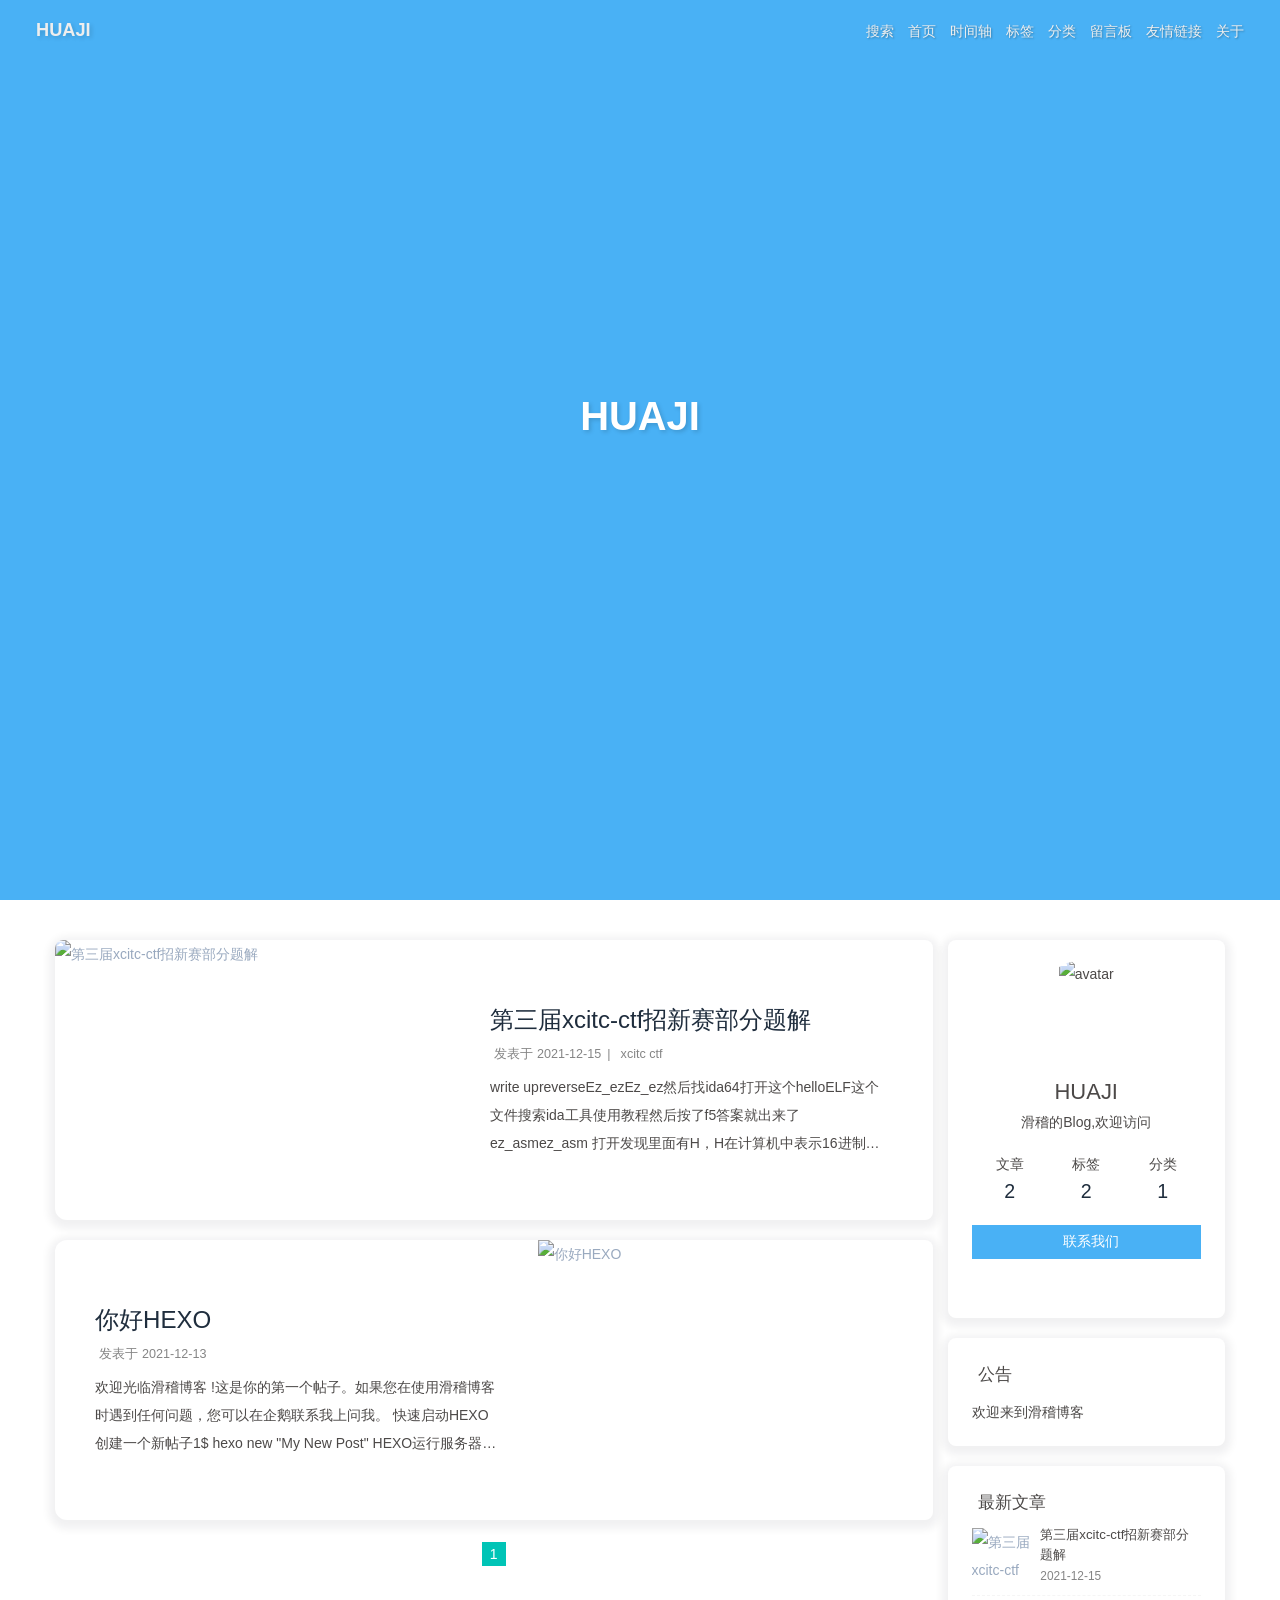
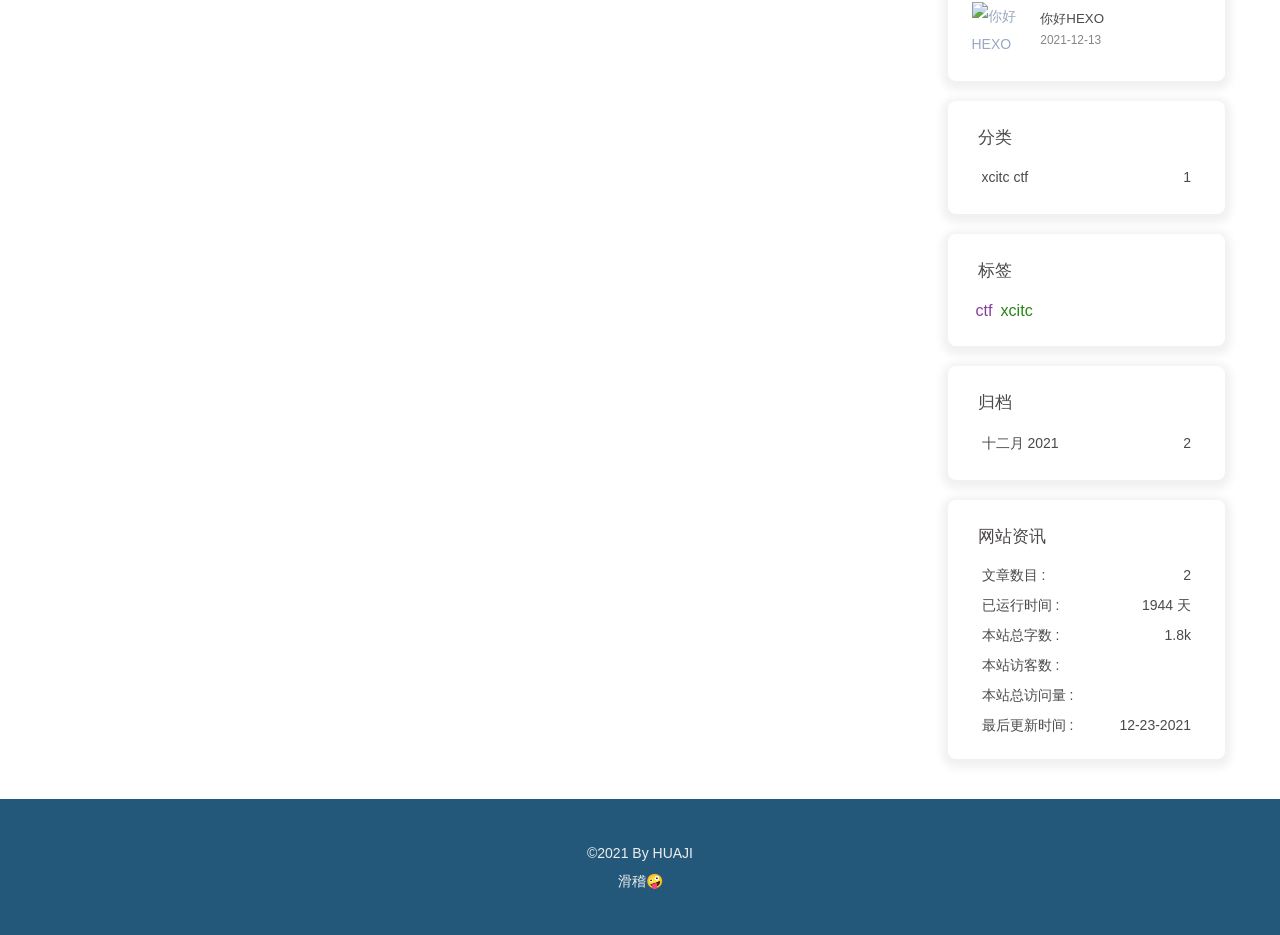
==== commit 2eb83f61: "Site updated: 2021-12-23 14:33:54" ====
--- a/index.html
+++ b/index.html
@@ -56,7 +56,7 @@
   isHome: true,
   isHighlightShrink: false,
   isToc: false,
-  postUpdate: '2021-12-23 14:33:30'
+  postUpdate: '2021-12-23 14:33:52'
 }</script><noscript><style type="text/css">
   #nav {
     opacity: 1
@@ -172,7 +172,7 @@
             </div>
             <ul class="card-category-list" id="aside-cat-list">
             <li class="card-category-list-item "><a class="card-category-list-link" href="/categories/xcitc-ctf/"><span class="card-category-list-name">xcitc ctf</span><span class="card-category-list-count">1</span></a></li>
-            </ul></div><div class="card-widget card-tags"><div class="item-headline"><i class="fas fa-tags"></i><span>标签</span></div><div class="card-tag-cloud"><a href="/tags/ctf/" style="font-size: 1.15em; color: rgb(198, 171, 116)">ctf</a><a href="/tags/xcitc/" style="font-size: 1.15em; color: rgb(0, 22, 120)">xcitc</a></div></div><div class="card-widget card-archives"><div class="item-headline"><i class="fas fa-archive"></i><span>归档</span></div><ul class="card-archive-list"><li class="card-archive-list-item"><a class="card-archive-list-link" href="/archives/2021/12/"><span class="card-archive-list-date">十二月 2021</span><span class="card-archive-list-count">2</span></a></li></ul></div><div class="card-widget card-webinfo"><div class="item-headline"><i class="fas fa-chart-line"></i><span>网站资讯</span></div><div class="webinfo"><div class="webinfo-item"><div class="item-name">文章数目 :</div><div class="item-count">2</div></div><div class="webinfo-item"><div class="item-name">已运行时间 :</div><div class="item-count" id="runtimeshow" data-publishDate="2021-08-09T16:00:00.000Z"></div></div><div class="webinfo-item"><div class="item-name">本站总字数 :</div><div class="item-count">1.8k</div></div><div class="webinfo-item"><div class="item-name">本站访客数 :</div><div class="item-count" id="busuanzi_value_site_uv"></div></div><div class="webinfo-item"><div class="item-name">本站总访问量 :</div><div class="item-count" id="busuanzi_value_site_pv"></div></div><div class="webinfo-item"><div class="item-name">最后更新时间 :</div><div class="item-count" id="last-push-date" data-lastPushDate="2021-12-23T06:33:30.324Z"></div></div></div></div></div></div></main><footer id="footer" style="background-image: url('https://www.helloimg.com/images/2021/12/14/Glvz9g.jpg')"><div id="footer-wrap"><div class="copyright">&copy;2021 By HUAJI</div><div class="footer_custom_text">滑稽🤪</div></div></footer></div><div id="rightside"><div id="rightside-config-hide"><button id="font-plus" type="button" title="放大字体"><i class="fas fa-plus"></i></button><button id="font-minus" type="button" title="缩小字体"><i class="fas fa-minus"></i></button><button id="darkmode" type="button" title="浅色和深色模式转换"><i class="fas fa-adjust"></i></button><button id="hide-aside-btn" type="button" title="单栏和双栏切换"><i class="fas fa-arrows-alt-h"></i></button></div><div id="rightside-config-show"><button id="rightside_config" type="button" title="设置"><i class="fas fa-cog fa-spin"></i></button><button id="go-up" type="button" title="回到顶部"><i class="fas fa-arrow-up"></i></button></div></div><div id="local-search"><div class="search-dialog"><div class="search-dialog__title" id="local-search-title">本地搜索</div><div id="local-input-panel"><div id="local-search-input"><div class="local-search-box"><input class="local-search-box--input" placeholder="搜索文章" type="text"/></div></div></div><hr/><div id="local-search-results"></div><span class="search-close-button"><i class="fas fa-times"></i></span></div><div id="search-mask"></div></div><div><script src="/js/utils.js"></script><script src="/js/main.js"></script><script src="https://cdn.jsdelivr.net/npm/instant.page/instantpage.min.js" type="module"></script><script src="/js/search/local-search.js"></script><script>var preloader = {
+            </ul></div><div class="card-widget card-tags"><div class="item-headline"><i class="fas fa-tags"></i><span>标签</span></div><div class="card-tag-cloud"><a href="/tags/ctf/" style="font-size: 1.15em; color: rgb(136, 61, 158)">ctf</a><a href="/tags/xcitc/" style="font-size: 1.15em; color: rgb(37, 135, 19)">xcitc</a></div></div><div class="card-widget card-archives"><div class="item-headline"><i class="fas fa-archive"></i><span>归档</span></div><ul class="card-archive-list"><li class="card-archive-list-item"><a class="card-archive-list-link" href="/archives/2021/12/"><span class="card-archive-list-date">十二月 2021</span><span class="card-archive-list-count">2</span></a></li></ul></div><div class="card-widget card-webinfo"><div class="item-headline"><i class="fas fa-chart-line"></i><span>网站资讯</span></div><div class="webinfo"><div class="webinfo-item"><div class="item-name">文章数目 :</div><div class="item-count">2</div></div><div class="webinfo-item"><div class="item-name">已运行时间 :</div><div class="item-count" id="runtimeshow" data-publishDate="2021-08-09T16:00:00.000Z"></div></div><div class="webinfo-item"><div class="item-name">本站总字数 :</div><div class="item-count">1.8k</div></div><div class="webinfo-item"><div class="item-name">本站访客数 :</div><div class="item-count" id="busuanzi_value_site_uv"></div></div><div class="webinfo-item"><div class="item-name">本站总访问量 :</div><div class="item-count" id="busuanzi_value_site_pv"></div></div><div class="webinfo-item"><div class="item-name">最后更新时间 :</div><div class="item-count" id="last-push-date" data-lastPushDate="2021-12-23T06:33:52.406Z"></div></div></div></div></div></div></main><footer id="footer" style="background-image: url('https://www.helloimg.com/images/2021/12/14/Glvz9g.jpg')"><div id="footer-wrap"><div class="copyright">&copy;2021 By HUAJI</div><div class="footer_custom_text">滑稽🤪</div></div></footer></div><div id="rightside"><div id="rightside-config-hide"><button id="font-plus" type="button" title="放大字体"><i class="fas fa-plus"></i></button><button id="font-minus" type="button" title="缩小字体"><i class="fas fa-minus"></i></button><button id="darkmode" type="button" title="浅色和深色模式转换"><i class="fas fa-adjust"></i></button><button id="hide-aside-btn" type="button" title="单栏和双栏切换"><i class="fas fa-arrows-alt-h"></i></button></div><div id="rightside-config-show"><button id="rightside_config" type="button" title="设置"><i class="fas fa-cog fa-spin"></i></button><button id="go-up" type="button" title="回到顶部"><i class="fas fa-arrow-up"></i></button></div></div><div id="local-search"><div class="search-dialog"><div class="search-dialog__title" id="local-search-title">本地搜索</div><div id="local-input-panel"><div id="local-search-input"><div class="local-search-box"><input class="local-search-box--input" placeholder="搜索文章" type="text"/></div></div></div><hr/><div id="local-search-results"></div><span class="search-close-button"><i class="fas fa-times"></i></span></div><div id="search-mask"></div></div><div><script src="/js/utils.js"></script><script src="/js/main.js"></script><script src="https://cdn.jsdelivr.net/npm/instant.page/instantpage.min.js" type="module"></script><script src="/js/search/local-search.js"></script><script>var preloader = {
   endLoading: () => {
     document.body.style.overflow = 'auto';
     document.getElementById('loading-box').classList.add("loaded")
